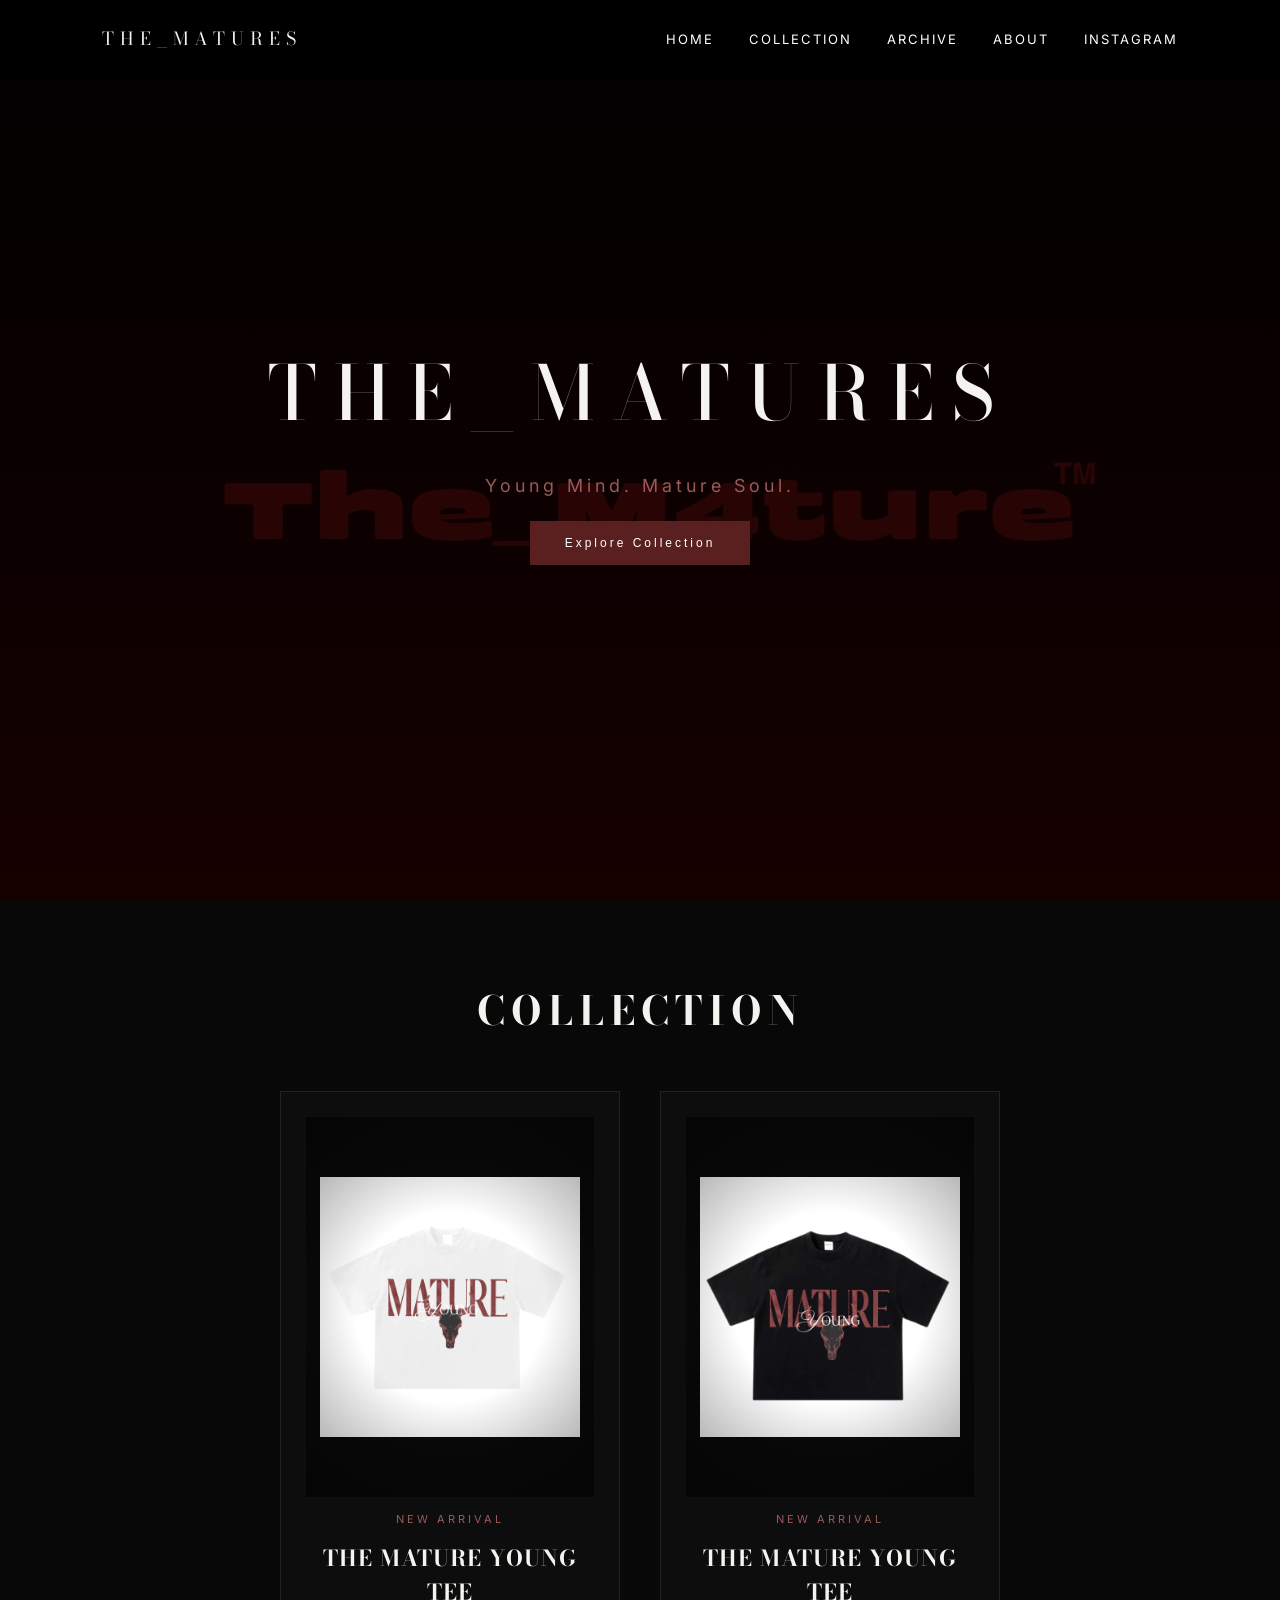
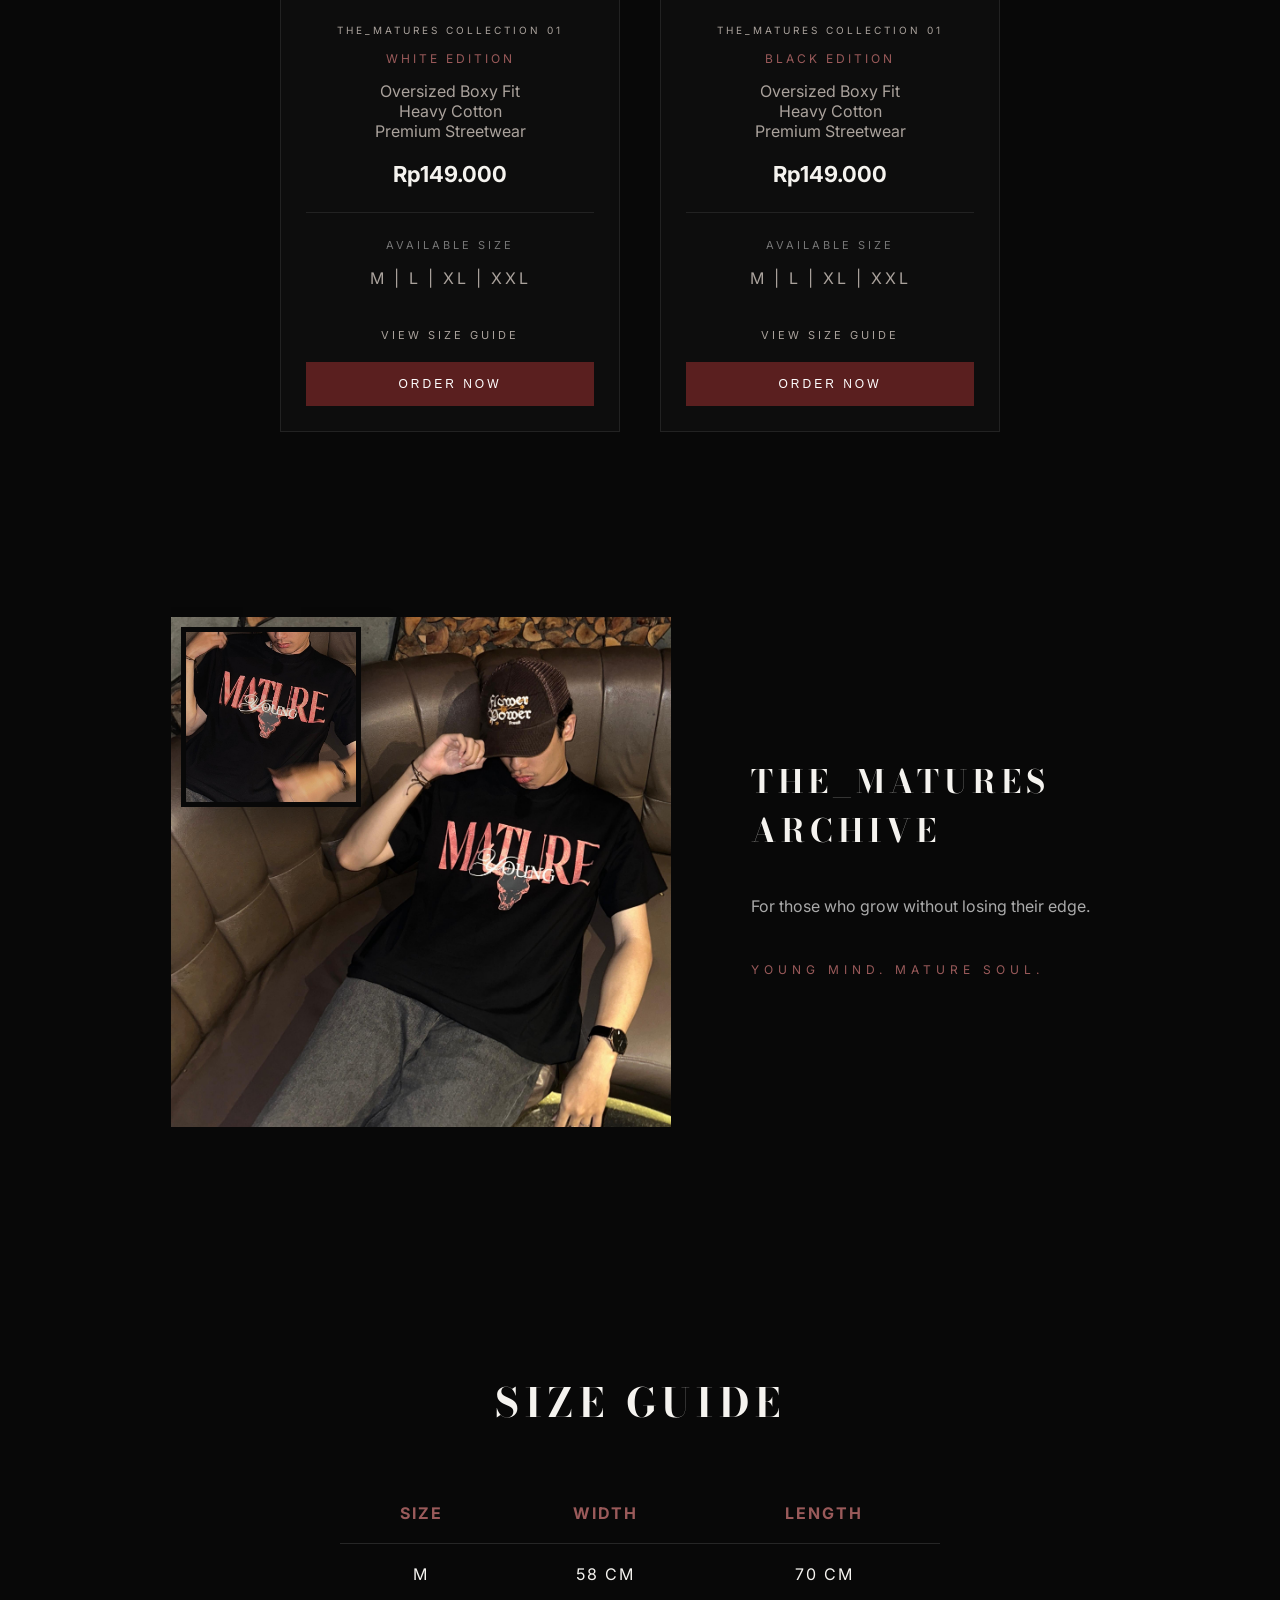
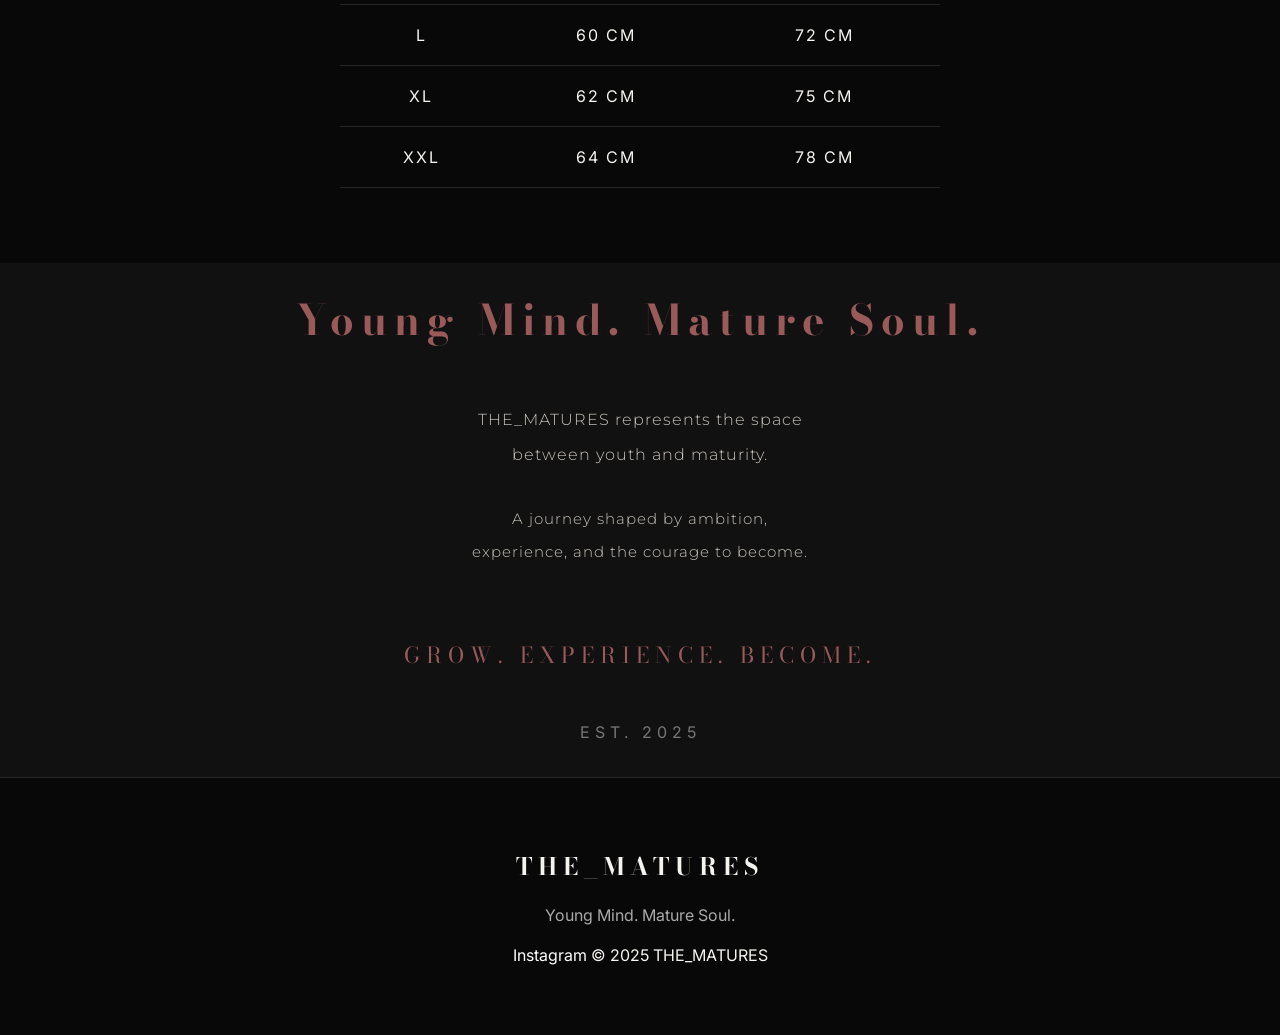
==== index.html @ 6631daf6 "Complete archive section and refine brand story layout" ====
<!DOCTYPE html>
<html lang="en">
<head>
    <meta charset="UTF-8">
    <title>THE_MATURES | Official Streetwear</title>
    <link rel="icon" type="image/png" sizes="512x512" href="./favicon.png?v=2">
    <meta name="description" content="THE_MATURES is a streetwear brand creating timeless pieces with modern identity. Explore boxy tee, long sleeve, and everyday essentials.">
    <meta name="keywords" content="THE_MATURES, streetwear, boxy tee, oversized tee, fashion Indonesia">
    <meta name="author" content="THE_MATURES">
    <meta name="viewport" content="width=device-width, initial-scale=1.0">

    <link rel="preconnect" href="https://fonts.googleapis.com">
    <link rel="preconnect" href="https://fonts.gstatic.com" crossorigin>
    <link href="https://fonts.googleapis.com/css2?family=Bodoni+Moda:opsz,wght@6..96,400;6..96,500;6..96,700&family=Inter:wght@400;500;600;700&display=swap" rel="stylesheet">
    <link href="https://fonts.googleapis.com/css2?family=Cormorant+Garamond:wght@300;400;500&display=swap" rel="stylesheet">
    <link href="https://fonts.googleapis.com/css2?family=Montserrat:wght@300;400&display=swap" rel="stylesheet">

    <link rel="stylesheet" href="style.css">
</head>
<body>

    <header class="header">
        <div class="logo">THE_MATURES</div>

        <div class="hamburger">☰</div>

        <nav id="menu">
    <a href="/">HOME</a>
    <a href="#collection">COLLECTION</a>
    <a href="#archive">ARCHIVE</a>
    <a href="#about">ABOUT</a>
    <a href="https://instagram.com/matures_co" target="_blank">INSTAGRAM</a>
</nav>
    </header>

    <section class="hero" id="home">
        <h1 class="hero-title">THE_MATURES</h1>
        <p class="hero-subtitle">Young Mind. Mature Soul.</p>

        <a href="#collection" class="hero-link">
            <button class="hero-btn">Explore Collection</button>
        </a>
    </section>

    <section id="collection" class="collection reveal">
        <h2>COLLECTION</h2>

        <div class="products">
            <div class="card reveal">

    <div class="product-image">
        <img src="images/white-tee.jpg" 
        loading="lazy" 
        alt="THE MATURE YOUNG TEE White Edition">
    </div>

    <span class="badge">NEW ARRIVAL</span>

    <h3>THE MATURE YOUNG TEE</h3>

    <p class="collection-name">
        THE_MATURES COLLECTION 01
    </p>

    <p class="edition">
        WHITE EDITION
    </p>

    <div class="details">

        <p>
            Oversized Boxy Fit<br>
            Heavy Cotton<br>
            Premium Streetwear
        </p>

    </div>


    <h4>Rp149.000</h4>


    <div class="size">

        <span>AVAILABLE SIZE</span>

        <p>
            M | L | XL | XXL
        </p>

    </div>

    <a href="#size-guide" class="size-link">
    VIEW SIZE GUIDE
</a>

    <a href="https://wa.me/6282126323422?text=Halo%20The_Matures%20👋%0A%0ASaya%20ingin%20melakukan%20pemesanan:%0A%0AProduk:%20THE%20MATURE%20YOUNG%20TEE%0AWarna:%20White%0AUkuran:%20-%0A%0ATerima%20kasih."
    target="_blank">

        <button>
            ORDER NOW
        </button>

    </a>

</div>

            <div class="card reveal">

    <div class="product-image">
        <img src="images/black-tee.jpg" 
        loading="lazy" 
        alt="THE MATURE YOUNG TEE Black Edition">
    </div>

    <span class="badge">NEW ARRIVAL</span>

    <h3>THE MATURE YOUNG TEE</h3>

    <p class="collection-name">
        THE_MATURES COLLECTION 01
    </p>

    <p class="edition">
        BLACK EDITION
    </p>

    <div class="details">

        <p>
            Oversized Boxy Fit<br>
            Heavy Cotton<br>
            Premium Streetwear
        </p>

    </div>


    <h4>Rp149.000</h4>


    <div class="size">

        <span>AVAILABLE SIZE</span>

        <p>
            M | L | XL | XXL
        </p>

    </div>

    <a href="#size-guide" class="size-link">
    VIEW SIZE GUIDE
</a>

    <a href="https://wa.me/6282126323422?text=Halo%20The_Matures%20👋%0A%0ASaya%20ingin%20melakukan%20pemesanan:%0A%0AProduk:%20THE%20MATURE%20YOUNG%20TEE%0AWarna:%20Black%0AUkuran:%20-%0A%0ATerima%20kasih."
    target="_blank">

        <button>
            ORDER NOW
        </button>

    </a>

</div>
        </div>
    </section>

    <section id="archive" class="archive reveal">

    <div class="archive-content">

        <div class="archive-image">

            <img src="images/archive-main.jpg" 
            alt="THE_MATURES Archive">


            <img class="archive-detail"
            src="images/archive-detail.jpg"
            alt="THE_MATURES Detail">

        </div>


        <div class="archive-text">

            <h2>
                THE_MATURES ARCHIVE
            </h2>


            <p>
                For those who grow without losing their edge.
            </p>


            <span>
                YOUNG MIND. MATURE SOUL.
            </span>

        </div>

    </div>

</section>
    
    <section id="size-guide" class="size-guide reveal">
        <h2>SIZE GUIDE</h2>

        <table>
            <tr>
                <th>SIZE</th>
                <th>WIDTH</th>
                <th>LENGTH</th>
            </tr>
            <tr>
                <td>M</td>
                <td>58 CM</td>
                <td>70 CM</td>
            </tr>
            <tr>
                <td>L</td>
                <td>60 CM</td>
                <td>72 CM</td>
            </tr>
            <tr>
                <td>XL</td>
                <td>62 CM</td>
                <td>75 CM</td>
            </tr>
            <tr>
                <td>XXL</td>
                <td>64 CM</td>
                <td>78 CM</td>
            </tr>
        </table>
    </section>

    <section id="about" class="about reveal">

    <h3>
        Young Mind. Mature Soul.
    </h3>


    <p>
THE_MATURES represents the space<br>
between youth and maturity.
</p>


<p>
    A journey shaped by ambition,<br>
    experience, and the courage to become.
</p>


    <div class="statement">
        GROW. EXPERIENCE. BECOME.
    </div>


    <div class="established">
        EST. 2025
    </div>

</section>

    <footer class="footer reveal">
        <h2>THE_MATURES</h2>
        <p>Young Mind. Mature Soul.</p>
        <a href="https://www.instagram.com/matures_co/" target="_blank">Instagram</a>
        <span>© 2025 THE_MATURES</span>
    </footer>

    <script src="script.js"></script>
</body>
</html>
---- style.css ----
:root{

    --bg:#080808;
    --surface:#111111;
    --text:#f5f3ef;
    --muted:#aaa29c;

    --accent:#5a1f1f;
    --accent-hover:#7a2a2a;

    --line:#262626;

}


*{
    margin:0;
    padding:0;
    box-sizing:border-box;
}


html{
    scroll-behavior:smooth;
}

.archive{
    scroll-margin-top:90px;
}



body{

    background:var(--bg);

    color:var(--text);

    font-family:'Inter', sans-serif;

}


/* ================= HEADER ================= */


.header{

    position:fixed;

    top:0;

    width:100%;

    padding:25px 8%;

    display:flex;

    justify-content:space-between;

    align-items:center;

    background:rgba(0,0,0,.55);

    backdrop-filter:blur(10px);

    z-index:100;

    nav.active{

    z-index:200;

}

}


.logo{

    font-family:'Bodoni Moda', serif;

    font-size:18px;

    letter-spacing:6px;

    text-transform:uppercase;

}


nav{

    display:flex;

    gap:35px;

}


nav a{

    color:white;

    text-decoration:none;

    font-size:13px;

    letter-spacing:2px;

    transition:.3s;

}


nav a:hover{

    color:var(--accent-hover);

}


/* ================= HERO ================= */


.hero{

    height:100vh;

    display:flex;

    flex-direction:column;

    justify-content:center;

    align-items:center;

    text-align:center;

    position:relative;

    overflow:hidden;

    background:

    linear-gradient(
        rgba(0,0,0,.55),
        rgba(25,0,0,.88)
    ),

    url("images/hero.jpg");

    .hero::after{

    content:"";

    position:absolute;

    inset:0;

    background-image:
    url("https://www.transparenttextures.com/patterns/noise.png");

    opacity:.15;

    pointer-events:none;

}


    background-size:cover;

    background-position:center;

}


.hero-title{

    font-family:'Bodoni Moda', serif;

    font-size:75px;

    letter-spacing:18px;

    text-transform:uppercase;

    font-weight:500;

}


.hero-subtitle{

    margin:25px 0;

    color:#9a5a5a;

    font-size:18px;

    letter-spacing:4px;

}


/* ================= BUTTON ================= */


button{

    background:var(--accent);

    color:white;

    border:none;

    padding:15px 35px;

    letter-spacing:3px;

    font-size:12px;

    cursor:pointer;

    transition:.3s;

}


button:hover{

    background:var(--accent-hover);

    transform:translateY(-3px);

}

.card button{

    width:100%;

}


/* ================= COLLECTION ================= */


.collection{

    padding:80px 8% 200px;

    text-align:center;

}


.collection h2,
.size-guide h2{

    font-family:'Bodoni Moda', serif;

    font-size:40px;

    letter-spacing:6px;

    margin-bottom:50px;

}


.products{

    display:flex;

    justify-content:center;

    gap:40px;

    flex-wrap:wrap;

}


.card{

    width:340px;

    background:#0d0d0d;

    border:1px solid #222;

    padding:25px;

    text-align:center;

    transition:.4s;

    position:relative;

    overflow:hidden;

}

.card::before{

content:"";

position:absolute;

inset:0;

background:
linear-gradient(
120deg,
transparent,
rgba(255,255,255,.03),
transparent
);

opacity:0;

transition:.5s;

pointer-events:none;

}


.card:hover::before{

opacity:1;

}


.card:hover{

    transform:translateY(-10px);

}


.product-image{

    height:380px;

    display:flex;

    justify-content:center;

    align-items:center;

    overflow:hidden;

    background:#090909;

    position:relative;

}

.product-image::after{

    content:"";

    position:absolute;

    inset:0;

    background:
    radial-gradient(
        circle,
        transparent 40%,
        rgba(0,0,0,.45)
    );

    pointer-events:none;

}


.product-image img{

    width:90%;

    height:90%;

    object-fit:contain;

    transition:.5s;

    filter:
    contrast(1.05)
    saturate(.9);

}

.product-image::before{

    content:"";

    position:absolute;

    inset:0;

    background-image:
    url("https://www.transparenttextures.com/patterns/noise.png");

    opacity:.06;

}


.card:hover img{

    transform:scale(1.05);

}


.badge{

    display:block;

    margin:15px 0;

    color:#9a5a5a;

    font-size:11px;

    letter-spacing:3px;

}


.card h3{

    font-family:'Bodoni Moda', serif;

    font-size:22px;

    letter-spacing:1px;

}

.collection-name{

    color:#777;

    font-size:10px;

    letter-spacing:3px;

    margin-top:8px;

}


.edition{

    color:#9a5a5a!important;

    letter-spacing:3px;

    font-size:12px;

    text-transform:uppercase;

}


.size{

    margin:25px 0;

    border-top:1px solid #222;

    padding-top:20px;

}


.size span{

    font-size:11px;

    letter-spacing:3px;

    color:#777;

}


.size p{

    margin-top:12px;

    color:#eee;

    letter-spacing:3px;

}

.size-link{

    display:inline-block;

    margin-top:15px;

    margin-bottom:20px;

    color:#aaa29c;

    font-size:11px;

    letter-spacing:3px;

    text-decoration:none;

    transition:.3s;

}


.size-link:hover{

    color:white;

}

.card p{

    color:var(--muted);

    margin:15px 0;

}


.card h4{

    font-size:22px;

    margin:20px 0;

}

/* ================= ARCHIVE ================= */


.archive{

    padding:0px 10% 120px;

    background:#080808;

}


.archive-content{

    display:flex;

    align-items:center;

    justify-content:center;

    gap:80px;

    transform:translateY(-25px);
}


.archive-image{

    position:relative;

    width:500px;

    height:520px;

    overflow:hidden;

}


.archive-image img:first-child{

    width:100%;

    height:100%;

    display:block;

    object-fit:cover;

    object-position:center 75%;

    transform:translateY(10px);

}


.archive-detail{

    position:absolute;

    width:180px;

    aspect-ratio:1 / 1;

    left:10px;

    top:20px;

    object-fit:cover;

    display:block;

    border:5px solid #080808;

    box-shadow:0 20px 40px rgba(0,0,0,.5);

    z-index:2;

}


.archive-text{

    width:35%;

}


.archive-text h2{

    font-family:'Bodoni Moda', serif;

    font-size:32px;

    letter-spacing:5px;

    margin-bottom:35px;

}


.archive-text p{

    color:#aaa;

    line-height:2;

}


.archive-text span{

    display:block;

    margin-top:40px;

    color:#9a5a5a;

    font-size:12px;

    letter-spacing:5px;

}



/* ================= SIZE ================= */


.size-guide{

    padding:100px 8%;

    text-align:center;

}


table{

    margin:auto;

    border-collapse:collapse;

    width:80%;

    max-width:600px;

}


th,
td{

    padding:20px;

    border-bottom:1px solid var(--line);

    letter-spacing:2px;

}


th{

    color:#9a5a5a;

}


/* ================= ABOUT ================= */


.about{

    background:var(--surface);

    padding:0px 15% 35px;

    text-align:center;

    scroll-margin-top:100px;

    position:relative;

}

.about::before{

    content:"";

    position:absolute;

    top:-25px;

    left:0;

    width:100%;

    height:25px;

    background:var(--surface);

}

.about h3{

    font-family:'Bodoni Moda', serif;

    font-size:42px;

    letter-spacing:7px;

    color:#9a5a5a;

    margin-bottom:50px;

}


.about p{

    font-family:'Montserrat', sans-serif;

    font-size:15px;

    font-weight:300;

    line-height:2.2;

    letter-spacing:1px;

    color:#c9c3bd;

    margin:30px auto;

}

.about p:first-of-type{

    font-size:16px;

    letter-spacing:1px;

}


.established{

    margin-top:50px;

    color:#777;

    letter-spacing:5px;

}

.statement{

    margin-top:70px;

    font-family:'Bodoni Moda', serif;

    font-size:22px;

    letter-spacing:6px;

    color:#9a5a5a;

    text-transform:uppercase;

}


/* ================= FOOTER ================= */


.footer{

    padding:70px 20px;

    text-align:center;

    border-top:1px solid var(--line);

}


.footer h2{

    font-family:'Bodoni Moda', serif;

    letter-spacing:6px;

}


.footer p{

    color:#aaa;

    margin:20px;

}


.footer a{

    color:white;

    text-decoration:none;

}


/* ================= ANIMATION ================= */


.reveal{

    opacity:0;

    transform:translateY(40px);

    transition:.8s;

}


.reveal.active{

    opacity:1;

    transform:translateY(0);

}

.archive.reveal{
    transform:none;
}


/* ================= MOBILE ================= */


.hamburger{

    display:none;

    font-size:22px;

}


@media(max-width:700px){


.header{

    padding:20px;

}


nav{

    display:none;

    position:absolute;

    top:70px;

    right:20px;

    background:#0d0d0d;

    flex-direction:column;

    gap:20px;

    padding:25px;

    border:1px solid #222;

}


nav.active{

    display:flex;

}


.hamburger{

    display:block;

}


.hero-title{

    font-size:35px;

    letter-spacing:7px;

}


.hero-subtitle{

    font-size:13px;

}


.products{

    gap:25px;

}


.card{

    width:100%;

}


.product-image{

    height:300px;

}


.collection h2,
.size-guide h2{

    font-size:28px;

}


}
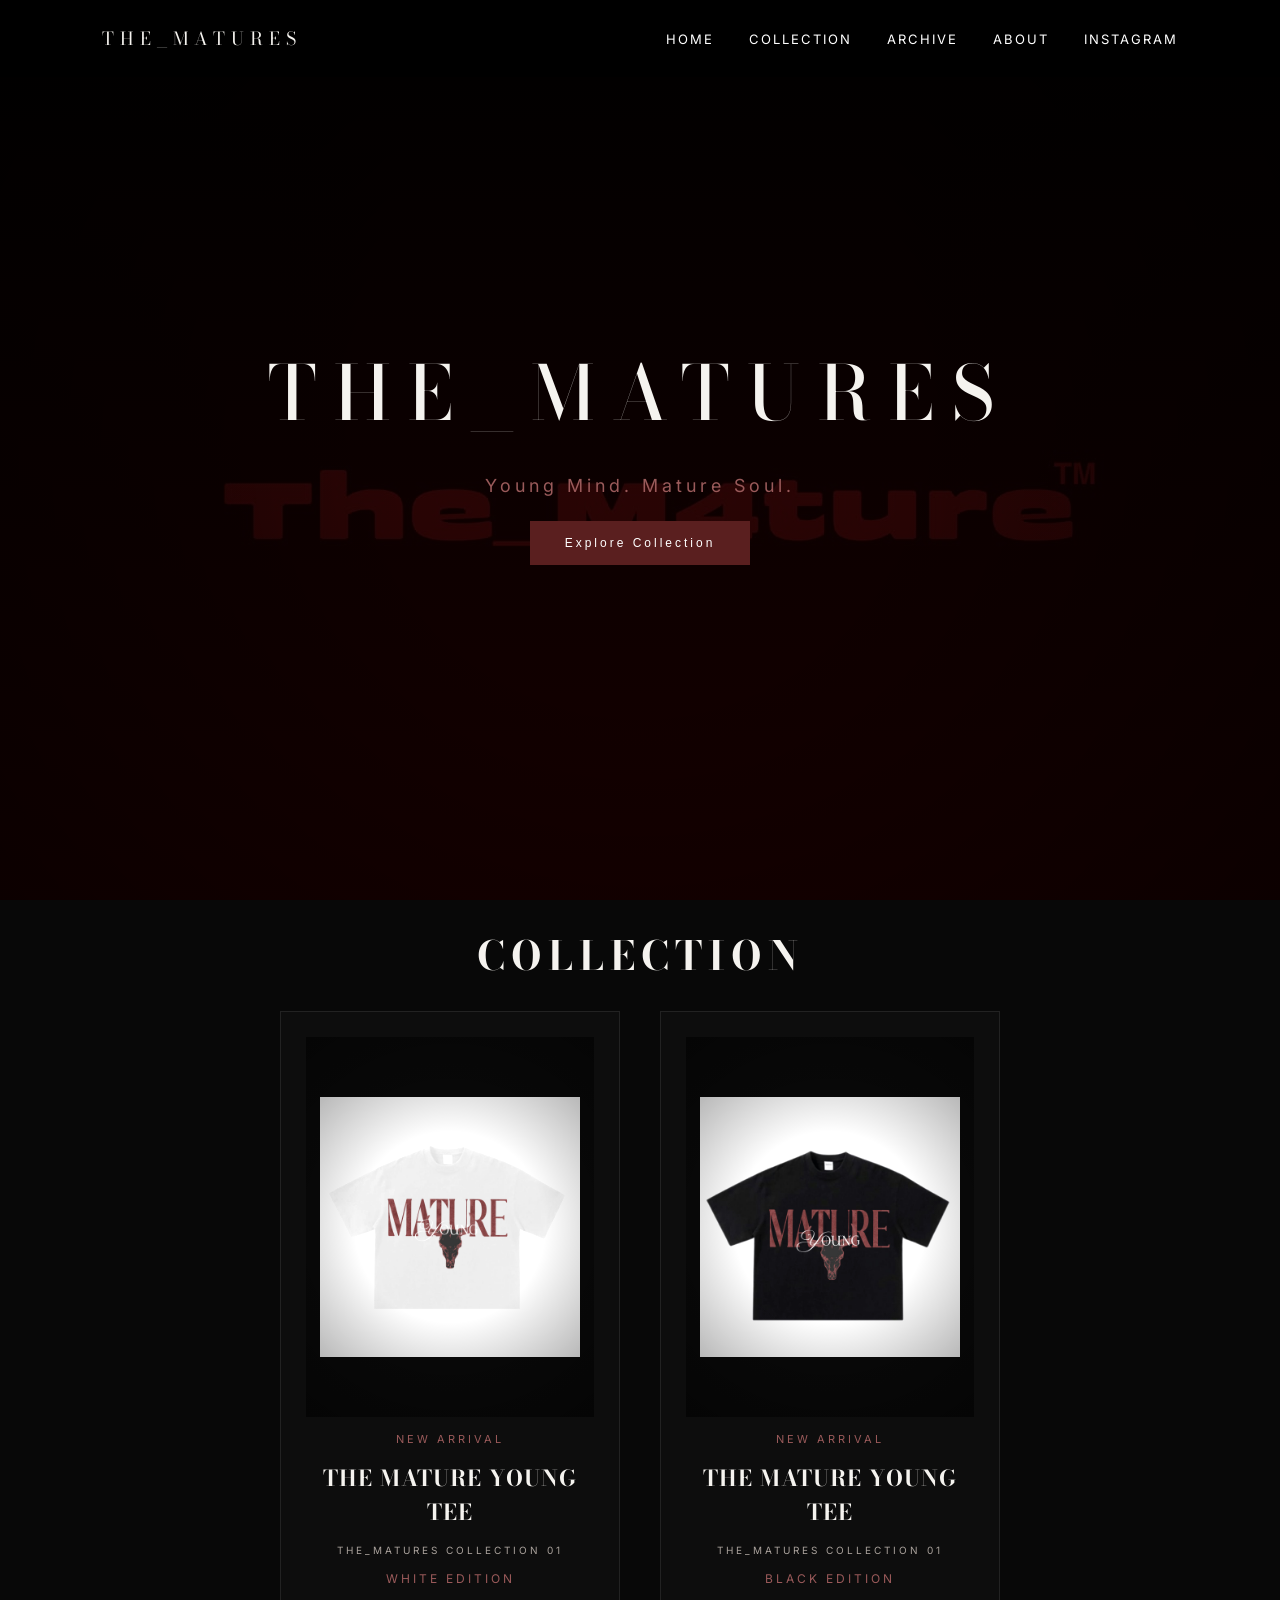
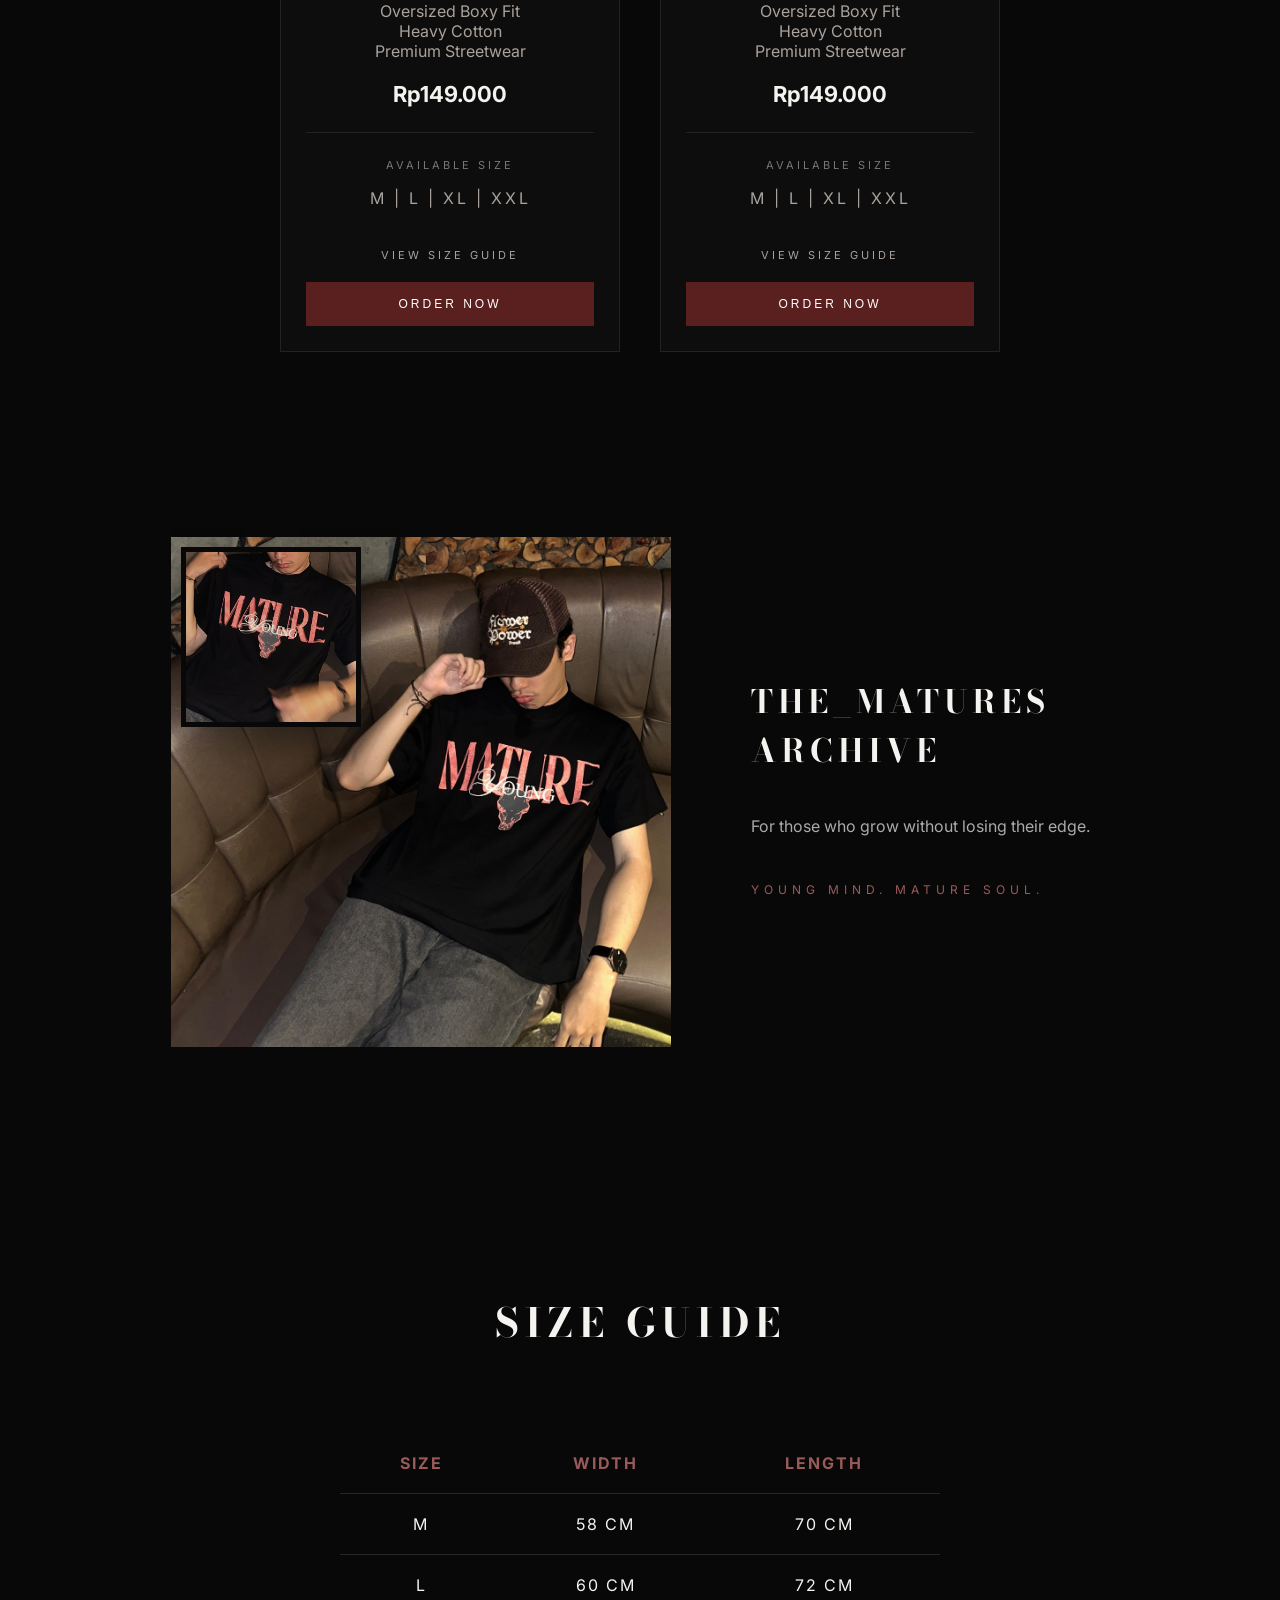
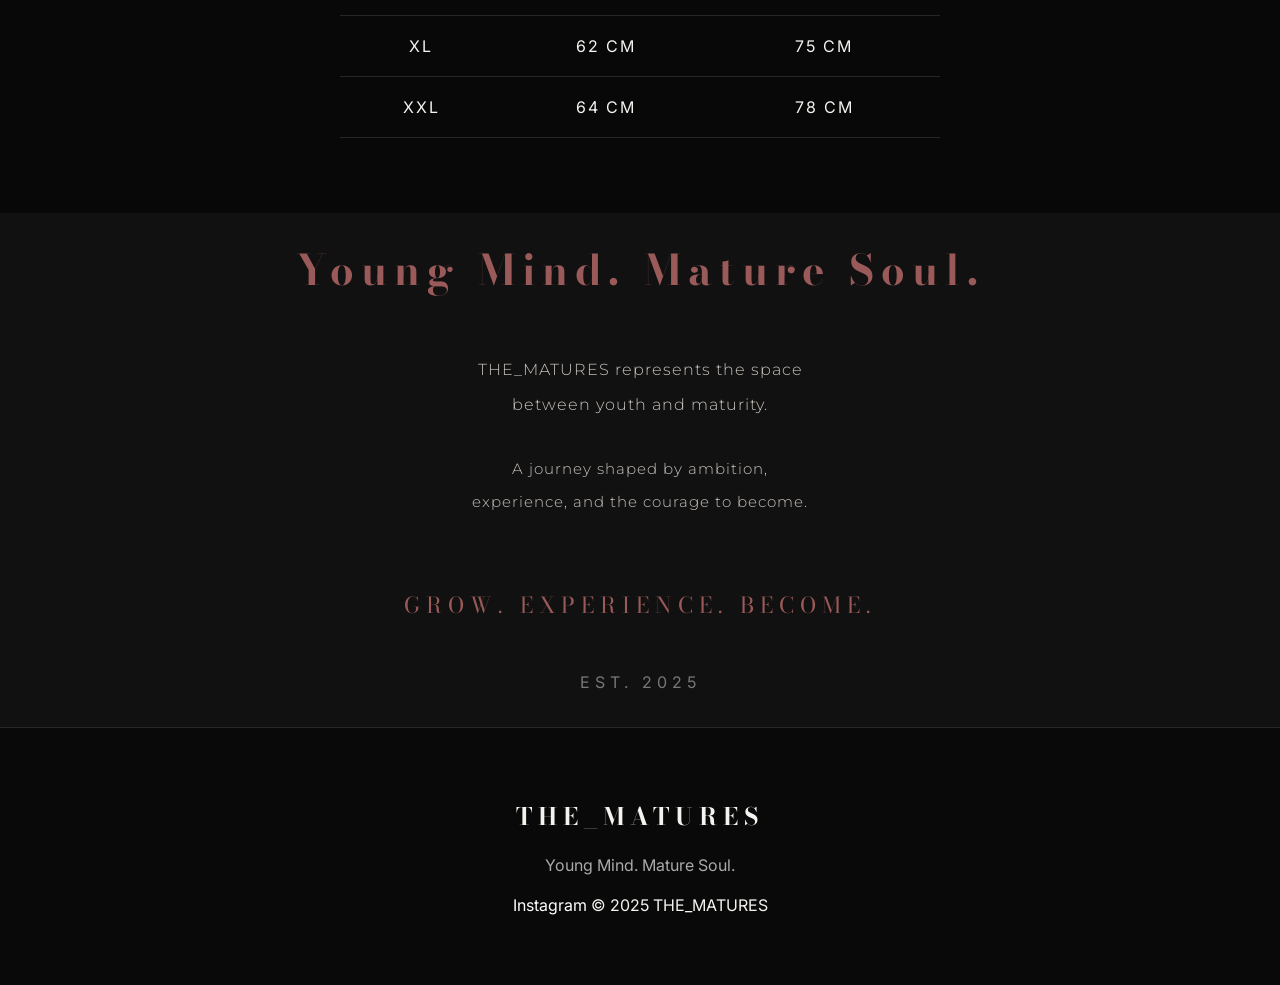
==== commit f405df9b: "Final luxury polish and social preview update" ====
--- a/index.html
+++ b/index.html
@@ -9,6 +9,18 @@
     <meta name="author" content="THE_MATURES">
     <meta name="viewport" content="width=device-width, initial-scale=1.0">
 
+    <!-- SOCIAL PREVIEW -->
+
+<meta property="og:title" content="THE_MATURES | Official Streetwear">
+
+<meta property="og:description" content="Young Mind. Mature Soul.">
+
+<meta property="og:image" content="https://the-matures.vercel.app/images/hero.jpg">
+
+<meta property="og:url" content="https://the-matures.vercel.app/">
+
+<meta property="og:type" content="website">
+
     <link rel="preconnect" href="https://fonts.googleapis.com">
     <link rel="preconnect" href="https://fonts.gstatic.com" crossorigin>
     <link href="https://fonts.googleapis.com/css2?family=Bodoni+Moda:opsz,wght@6..96,400;6..96,500;6..96,700&family=Inter:wght@400;500;600;700&display=swap" rel="stylesheet">
@@ -42,7 +54,7 @@
         </a>
     </section>
 
-    <section id="collection" class="collection reveal">
+    <section id="collection" class="collection">
         <h2>COLLECTION</h2>
 
         <div class="products">
@@ -170,7 +182,7 @@
 
     <div class="archive-content">
 
-        <div class="archive-image">
+        <div class="archive-image reveal">
 
             <img src="images/archive-main.jpg" 
             alt="THE_MATURES Archive">
@@ -183,7 +195,7 @@
         </div>
 
 
-        <div class="archive-text">
+        <div class="archive-text reveal">
 
             <h2>
                 THE_MATURES ARCHIVE
@@ -205,7 +217,9 @@
 
 </section>
     
-    <section id="size-guide" class="size-guide reveal">
+    
+
+<section id="size-guide" class="size-guide">
         <h2>SIZE GUIDE</h2>
 
         <table>
--- a/style.css
+++ b/style.css
@@ -21,11 +21,15 @@
 
 
 html{
+
     scroll-behavior:smooth;
+
+    scroll-padding-top:70px;
+
 }
 
 .archive{
-    scroll-margin-top:90px;
+    
 }
 
 
@@ -66,14 +70,23 @@
 
     z-index:100;
 
-    nav.active{
+    transition:.3s ease;
+
+}
+
+.header.scrolled{
+
+    background:rgba(0,0,0,.85);
+
+}
+
+
+nav.active{
 
     z-index:200;
 
 }
 
-}
-
 
 .logo{
 
@@ -109,12 +122,34 @@
 
     transition:.3s;
 
-}
-
-
-nav a:hover{
-
-    color:var(--accent-hover);
+    position:relative;
+
+}
+
+nav a::after{
+
+    content:"";
+
+    position:absolute;
+
+    left:0;
+
+    bottom:-8px;
+
+    width:0;
+
+    height:1px;
+
+    background:#9a5a5a;
+
+    transition:.4s ease;
+
+}
+
+
+nav a:hover::after{
+
+    width:100%;
 
 }
 
@@ -149,7 +184,14 @@
 
     url("images/hero.jpg");
 
-    .hero::after{
+    background-size:cover;
+
+    background-position:center;
+
+}
+
+
+.hero::after{
 
     content:"";
 
@@ -166,13 +208,22 @@
 
 }
 
-
-    background-size:cover;
-
-    background-position:center;
-
-}
-
+.hero::before{
+
+    content:"";
+
+    position:absolute;
+
+    inset:0;
+
+    background:
+    radial-gradient(
+        circle at center,
+        transparent 30%,
+        rgba(0,0,0,.45)
+    );
+
+}
 
 .hero-title{
 
@@ -188,9 +239,55 @@
 
 }
 
+.hero-title{
+
+    animation:heroFade 1.2s ease forwards;
+
+}
+
 
 .hero-subtitle{
 
+    animation:heroFade 1.2s ease .3s forwards;
+
+    opacity:0;
+
+}
+
+
+.hero-btn{
+
+    animation:heroFade 1.2s ease .6s forwards;
+
+    opacity:0;
+
+}
+
+
+@keyframes heroFade{
+
+    from{
+
+        opacity:0;
+
+        transform:translateY(30px);
+
+    }
+
+
+    to{
+
+        opacity:1;
+
+        transform:translateY(0);
+
+    }
+
+}
+
+
+.hero-subtitle{
+
     margin:25px 0;
 
     color:#9a5a5a;
@@ -240,20 +337,68 @@
 
 }
 
+button{
+
+    position:relative;
+
+    overflow:hidden;
+
+}
+
+
+button::before{
+
+    content:"";
+
+    position:absolute;
+
+    top:0;
+
+    left:-100%;
+
+    width:100%;
+
+    height:100%;
+
+    background:rgba(255,255,255,.12);
+
+    transition:.5s;
+
+}
+
+
+button:hover::before{
+
+    left:100%;
+
+}
+
 
 /* ================= COLLECTION ================= */
 
 
 .collection{
 
-    padding:80px 8% 200px;
+    padding:25px 8% 200px;
 
     text-align:center;
 
 }
 
 
-.collection h2,
+.collection h2{
+
+    font-family:'Bodoni Moda', serif;
+
+    font-size:40px;
+
+    letter-spacing:6px;
+
+    margin-bottom:25px;
+
+}
+
+
 .size-guide h2{
 
     font-family:'Bodoni Moda', serif;
@@ -262,7 +407,7 @@
 
     letter-spacing:6px;
 
-    margin-bottom:50px;
+    margin-bottom:80px;
 
 }
 
@@ -336,6 +481,9 @@
 
     transform:translateY(-10px);
 
+    box-shadow:
+    0 20px 50px rgba(0,0,0,.45);
+
 }
 
 
@@ -385,7 +533,7 @@
 
     object-fit:contain;
 
-    transition:.5s;
+    transition:.8s ease;
 
     filter:
     contrast(1.05)
@@ -519,6 +667,39 @@
 
 }
 
+.size-link{
+
+    position:relative;
+
+}
+
+
+.size-link::after{
+
+    content:"";
+
+    position:absolute;
+
+    left:0;
+
+    bottom:-5px;
+
+    width:0;
+
+    height:1px;
+
+    background:#9a5a5a;
+
+    transition:.3s;
+
+}
+
+
+.size-link:hover::after{
+
+    width:100%;
+
+}
 
 .size-link:hover{
 
@@ -598,6 +779,20 @@
 
 }
 
+.archive-image img:first-child{
+
+    transition:.8s ease;
+
+}
+
+
+.archive-image:hover img:first-child{
+
+    transform:
+    translateY(10px)
+    scale(1.03);
+
+}
 
 .archive-detail{
 
@@ -677,6 +872,8 @@
     padding:100px 8%;
 
     text-align:center;
+
+    scroll-margin-top:-70px;
 
 }
 
@@ -724,8 +921,6 @@
 
     text-align:center;
 
-    scroll-margin-top:100px;
-
     position:relative;
 
 }
@@ -830,6 +1025,11 @@
 
 }
 
+.footer{
+
+    background:#090909;
+
+}
 
 .footer h2{
 
@@ -857,6 +1057,18 @@
 
 }
 
+.archive{
+
+    scroll-margin-top:20px;
+
+}
+
+
+.about{
+
+    scroll-margin-top:25px;
+
+}
 
 /* ================= ANIMATION ================= */
 
@@ -880,9 +1092,59 @@
 
 }
 
+.card:nth-child(1){
+
+    transition-delay:.1s;
+
+}
+
+
+.card:nth-child(2){
+
+    transition-delay:.25s;
+
+}
+
 .archive.reveal{
+
     transform:none;
-}
+
+}
+
+
+.about.reveal{
+
+    transform:none;
+
+}
+
+
+
+.collection.reveal{
+
+    transition:none;
+
+}
+
+.collection h2{
+
+    scroll-margin-top:0;
+
+}
+
+.archive-image.reveal{
+
+    transition-delay:.1s;
+
+}
+
+
+.archive-text.reveal{
+
+    transition-delay:.3s;
+
+}
+
 
 
 /* ================= MOBILE ================= */
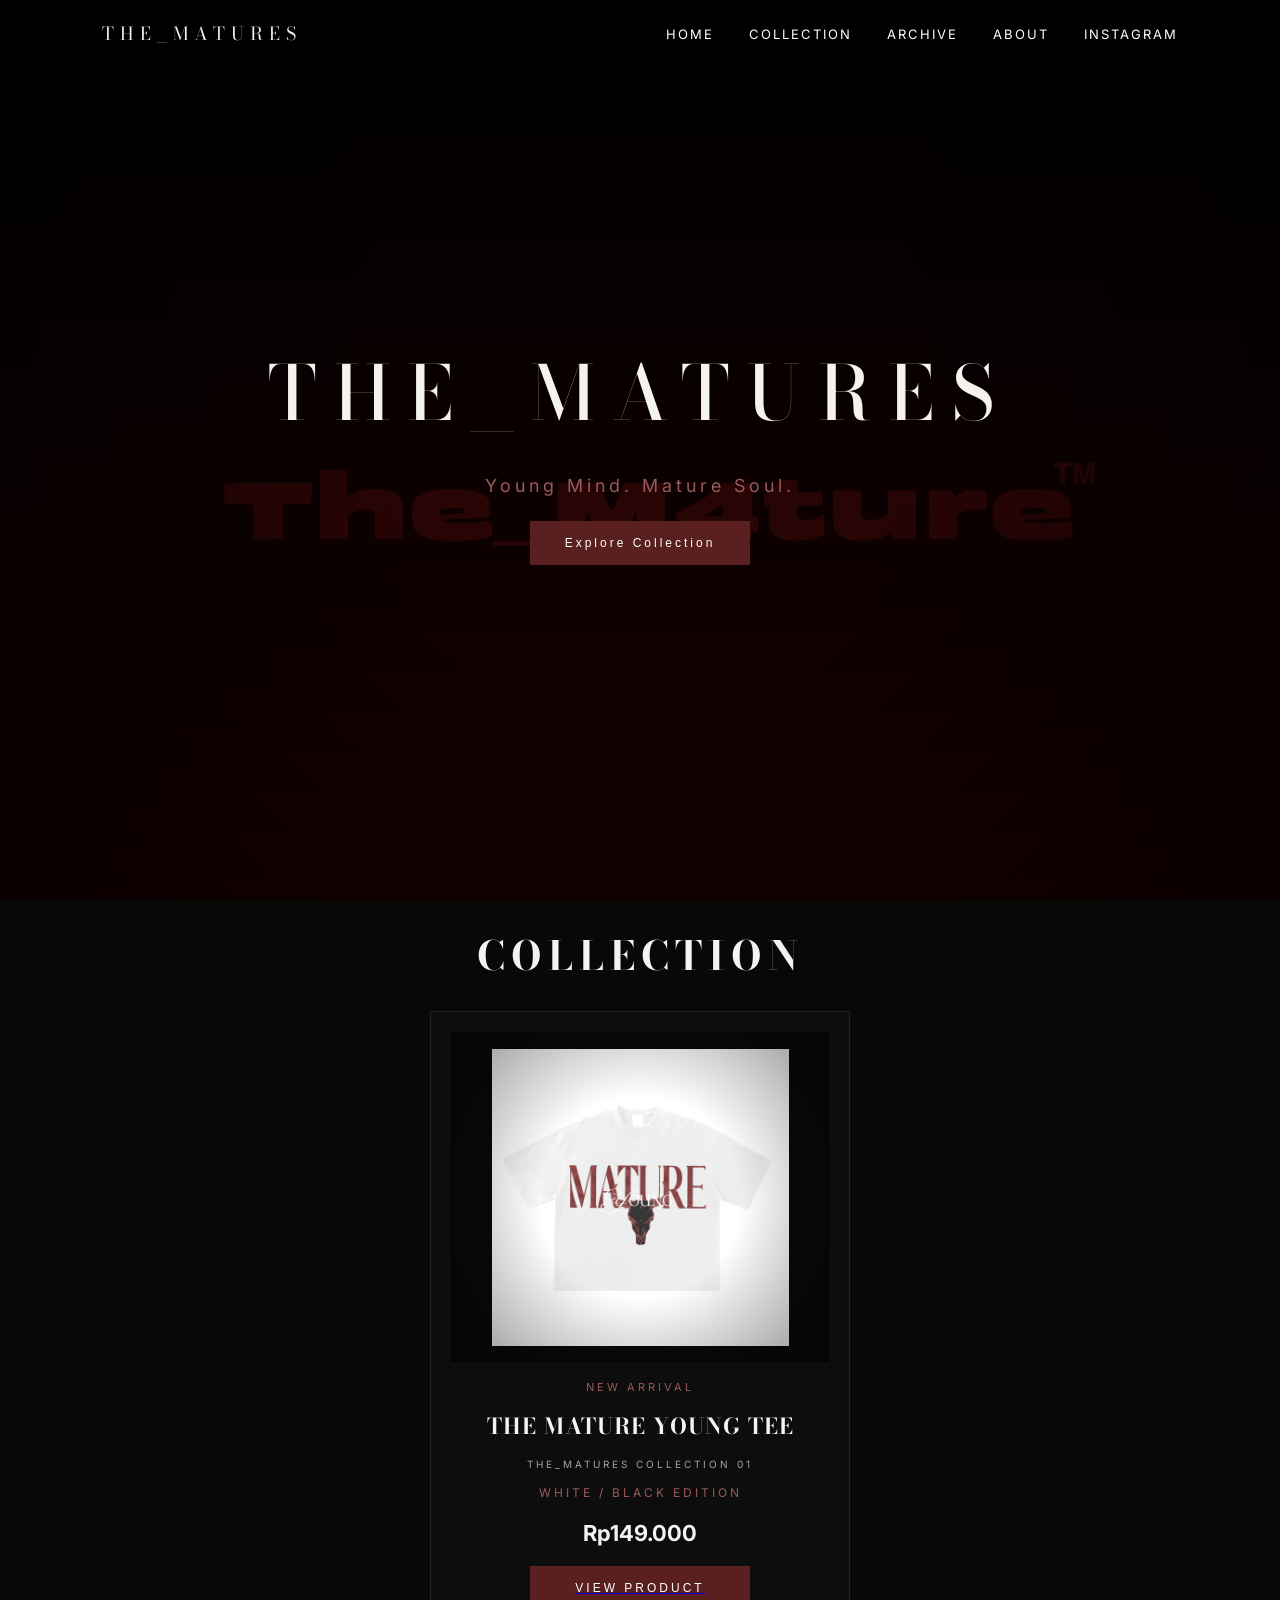
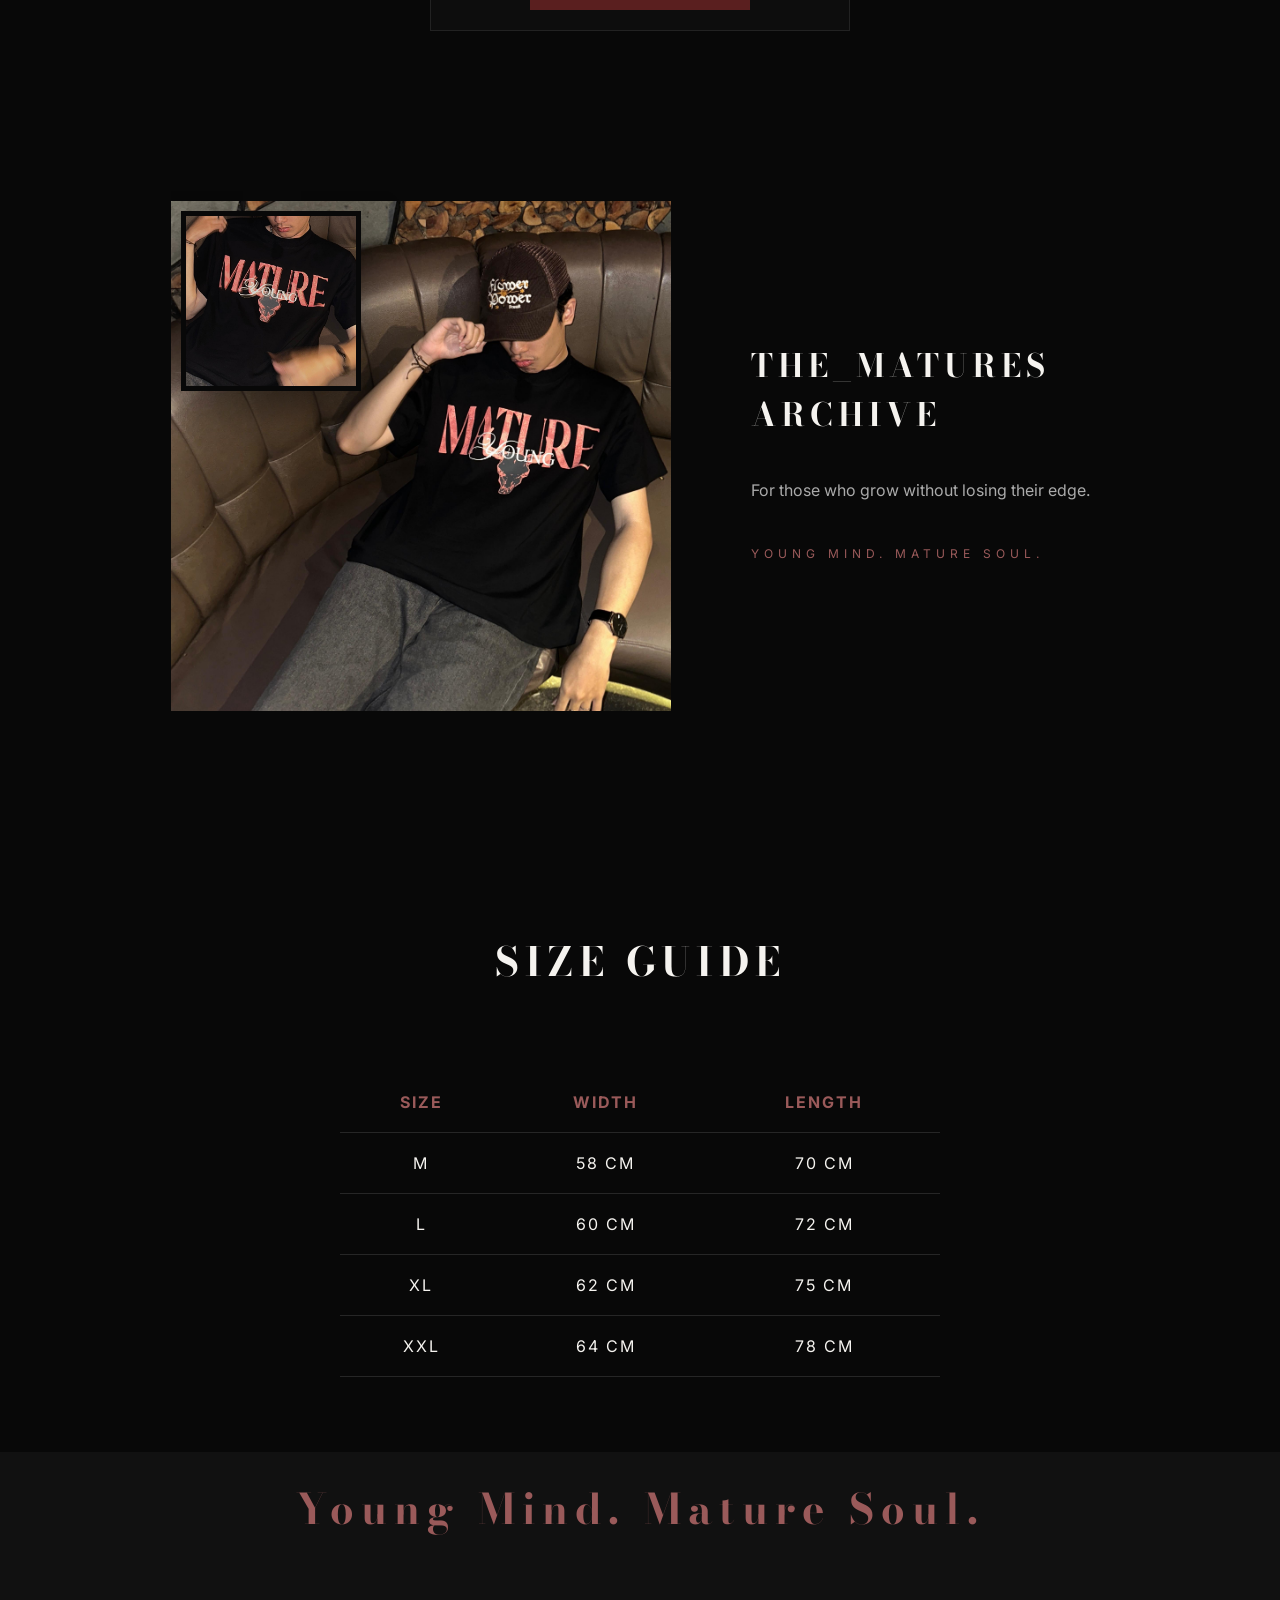
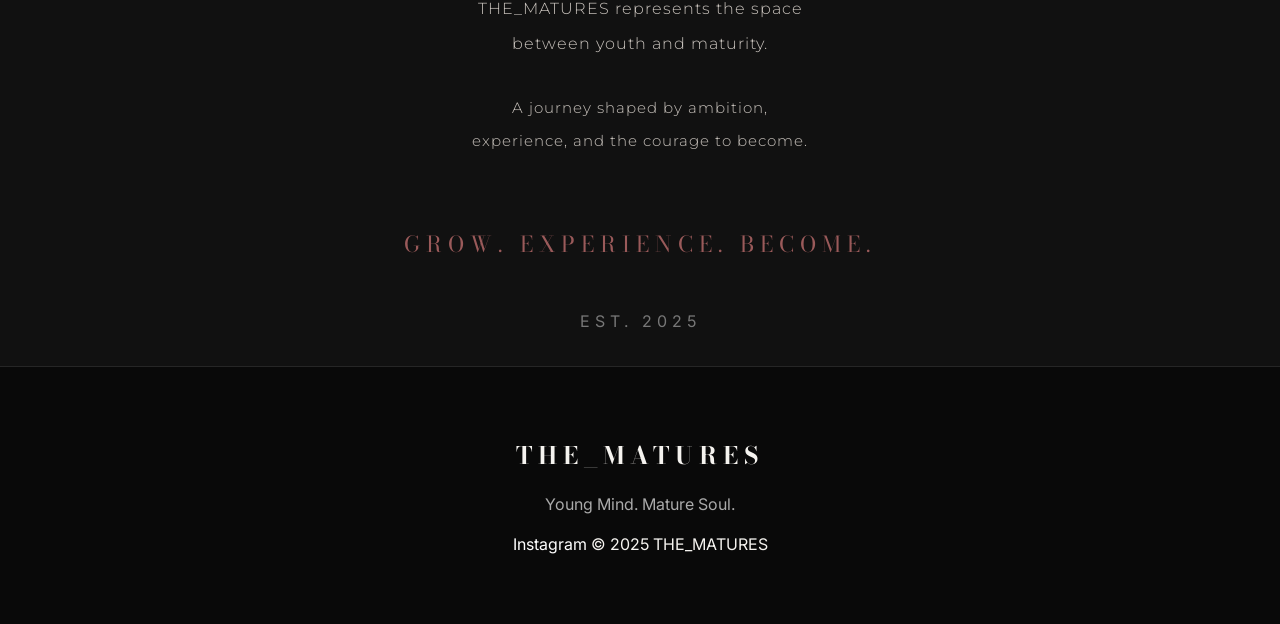
==== commit 7380d77c: "Refine collection page into single product layout" ====
--- a/index.html
+++ b/index.html
@@ -15,7 +15,13 @@
 
 <meta property="og:description" content="Young Mind. Mature Soul.">
 
-<meta property="og:image" content="https://the-matures.vercel.app/images/hero.jpg">
+<meta property="og:image" content="https://the-matures.vercel.app/images/og-cover.jpg">
+
+<meta property="og:image:type" content="image/jpeg">
+
+<meta property="og:image:width" content="1200">
+
+<meta property="og:image:height" content="630">
 
 <meta property="og:url" content="https://the-matures.vercel.app/">
 
@@ -55,128 +61,58 @@
     </section>
 
     <section id="collection" class="collection">
-        <h2>COLLECTION</h2>
-
-        <div class="products">
-            <div class="card reveal">
-
-    <div class="product-image">
-        <img src="images/white-tee.jpg" 
-        loading="lazy" 
-        alt="THE MATURE YOUNG TEE White Edition">
-    </div>
-
-    <span class="badge">NEW ARRIVAL</span>
-
-    <h3>THE MATURE YOUNG TEE</h3>
-
-    <p class="collection-name">
-        THE_MATURES COLLECTION 01
-    </p>
-
-    <p class="edition">
-        WHITE EDITION
-    </p>
-
-    <div class="details">
-
-        <p>
-            Oversized Boxy Fit<br>
-            Heavy Cotton<br>
-            Premium Streetwear
-        </p>
-
-    </div>
-
-
-    <h4>Rp149.000</h4>
-
-
-    <div class="size">
-
-        <span>AVAILABLE SIZE</span>
-
-        <p>
-            M | L | XL | XXL
-        </p>
-
-    </div>
-
-    <a href="#size-guide" class="size-link">
-    VIEW SIZE GUIDE
+
+<h2>COLLECTION</h2>
+
+<div class="products">
+
+<div class="card reveal">
+
+<div class="product-image">
+<img 
+src="images/white-tee.jpg"
+loading="lazy"
+alt="THE MATURE YOUNG TEE">
+</div>
+
+
+<span class="badge">
+NEW ARRIVAL
+</span>
+
+
+<h3>
+THE MATURE YOUNG TEE
+</h3>
+
+
+<p class="collection-name">
+THE_MATURES COLLECTION 01
+</p>
+
+
+<p class="edition">
+WHITE / BLACK EDITION
+</p>
+
+
+<h4>
+Rp149.000
+</h4>
+
+
+<a href="product.html">
+<button>
+VIEW PRODUCT
+</button>
 </a>
 
-    <a href="https://wa.me/6282126323422?text=Halo%20The_Matures%20👋%0A%0ASaya%20ingin%20melakukan%20pemesanan:%0A%0AProduk:%20THE%20MATURE%20YOUNG%20TEE%0AWarna:%20White%0AUkuran:%20-%0A%0ATerima%20kasih."
-    target="_blank">
-
-        <button>
-            ORDER NOW
-        </button>
-
-    </a>
 
 </div>
 
-            <div class="card reveal">
-
-    <div class="product-image">
-        <img src="images/black-tee.jpg" 
-        loading="lazy" 
-        alt="THE MATURE YOUNG TEE Black Edition">
-    </div>
-
-    <span class="badge">NEW ARRIVAL</span>
-
-    <h3>THE MATURE YOUNG TEE</h3>
-
-    <p class="collection-name">
-        THE_MATURES COLLECTION 01
-    </p>
-
-    <p class="edition">
-        BLACK EDITION
-    </p>
-
-    <div class="details">
-
-        <p>
-            Oversized Boxy Fit<br>
-            Heavy Cotton<br>
-            Premium Streetwear
-        </p>
-
-    </div>
-
-
-    <h4>Rp149.000</h4>
-
-
-    <div class="size">
-
-        <span>AVAILABLE SIZE</span>
-
-        <p>
-            M | L | XL | XXL
-        </p>
-
-    </div>
-
-    <a href="#size-guide" class="size-link">
-    VIEW SIZE GUIDE
-</a>
-
-    <a href="https://wa.me/6282126323422?text=Halo%20The_Matures%20👋%0A%0ASaya%20ingin%20melakukan%20pemesanan:%0A%0AProduk:%20THE%20MATURE%20YOUNG%20TEE%0AWarna:%20Black%0AUkuran:%20-%0A%0ATerima%20kasih."
-    target="_blank">
-
-        <button>
-            ORDER NOW
-        </button>
-
-    </a>
-
 </div>
-        </div>
-    </section>
+
+</section>
 
     <section id="archive" class="archive reveal">
 
--- a/style.css
+++ b/style.css
@@ -56,7 +56,7 @@
 
     width:100%;
 
-    padding:25px 8%;
+    padding:20px 8%;
 
     display:flex;
 
@@ -333,31 +333,33 @@
 
 .card button{
 
+    width:220px;
+    display:block;
+    margin:20px auto 0;
+
+}
+
+button{
+
+    position:relative;
+
+    overflow:hidden;
+
+}
+
+
+button::before{
+
+    content:"";
+
+    position:absolute;
+
+    top:0;
+
+    left:-100%;
+
     width:100%;
 
-}
-
-button{
-
-    position:relative;
-
-    overflow:hidden;
-
-}
-
-
-button::before{
-
-    content:"";
-
-    position:absolute;
-
-    top:0;
-
-    left:-100%;
-
-    width:100%;
-
     height:100%;
 
     background:rgba(255,255,255,.12);
@@ -379,7 +381,7 @@
 
 .collection{
 
-    padding:25px 8% 200px;
+    padding:25px 8% 160px;
 
     text-align:center;
 
@@ -427,13 +429,13 @@
 
 .card{
 
-    width:340px;
+    width:420px;
 
     background:#0d0d0d;
 
     border:1px solid #222;
 
-    padding:25px;
+    padding:20px;
 
     text-align:center;
 
@@ -489,7 +491,7 @@
 
 .product-image{
 
-    height:380px;
+    height:330px;
 
     display:flex;
 
@@ -576,6 +578,8 @@
 
     letter-spacing:3px;
 
+    margin-top:18px;
+
 }
 
 
@@ -587,6 +591,10 @@
 
     letter-spacing:1px;
 
+    white-space:nowrap;
+
+    margin:15px 0 10px;
+
 }
 
 .collection-name{
@@ -597,7 +605,7 @@
 
     letter-spacing:3px;
 
-    margin-top:8px;
+    margin-top:8px 0;
 
 }
 
@@ -746,7 +754,7 @@
 
     gap:80px;
 
-    transform:translateY(-25px);
+    transform:translateY(0);
 }
 
 
@@ -1251,4 +1259,278 @@
 }
 
 
+}
+
+/* ================= PRODUCT PAGE ================= */
+
+
+.product-page{
+
+    min-height:auto;
+
+    padding:70px 8% 0;
+
+    background:#080808;
+
+}
+
+
+
+.product-container{
+    display:flex;
+    align-items:center;
+    justify-content:center;
+    gap:90px;
+    max-width:1200px;
+    margin:auto;
+}
+
+
+
+.product-gallery{
+    width:50%;
+    display:flex;
+    flex-direction:column;
+    align-items:center;
+    padding-top:25px;
+    padding-bottom:20px;
+}
+
+
+
+.product-gallery img{
+    width:100%;
+    max-width:310px;
+    max-height:310px;
+    object-fit:contain;
+    transition:none;
+}
+
+
+
+.product-gallery img:hover{
+
+    transform:scale(1.04);
+
+}
+
+
+
+.product-info{
+    width:40%;
+    padding-top:20px;
+}
+
+
+
+.product-info .badge{
+    margin:0 0 14px;
+}
+
+
+
+.product-info h1{
+
+    font-family:'Bodoni Moda', serif;
+
+    font-size:38px;
+
+    letter-spacing:5px;
+
+    font-weight:500;
+
+    line-height:1.2;
+
+}
+
+
+
+.product-info .edition{
+    margin-top:10px;
+}
+
+
+
+.product-info h2{
+    font-size:28px;
+    margin:18px 0;
+}
+
+
+
+.product-collection{
+
+    color:#777;
+
+    letter-spacing:3px;
+
+    font-size:12px;
+
+}
+
+
+
+.product-details{
+    margin-top:10px;
+    padding-top:10px;
+    border-top:1px solid #262626;
+}
+
+.product-size{
+    margin-top:15px;
+    padding-top:0;
+    border-top:none;
+    text-align:center;
+}
+
+
+
+.product-size h3{
+    font-size:12px;
+    letter-spacing:4px;
+    color:#9a5a5a;
+    margin-bottom:10px;
+}
+
+
+
+.product-details p,
+.product-size p{
+
+    color:#aaa;
+
+    line-height:2;
+
+    letter-spacing:2px;
+
+}
+
+
+
+.product-info button{
+    margin-top:20px;
+    width:100%;
+}
+
+/* PRODUCT COLOR */
+
+
+.product-color{
+    margin-top:24px;
+}
+
+
+.product-color h3{
+
+    font-size:12px;
+
+    letter-spacing:4px;
+
+    color:#9a5a5a;
+
+    margin-bottom:20px;
+
+}
+
+.color-options{
+    display:flex;
+    gap:12px;
+}
+
+.color-btn{
+    width:auto !important;
+    min-width:100px;
+    margin-top:0 !important;
+
+    padding:13px 22px;
+
+    background:transparent;
+    border:1px solid #333;
+
+    color:#888;
+
+    font-size:11px;
+    letter-spacing:3px;
+
+    transition:.3s ease;
+}
+
+.color-btn:hover{
+    background:transparent;
+    border-color:#9a5a5a;
+    color:white;
+    transform:none;
+}
+
+.color-btn.active{
+    background:#5a1f1f;
+    border-color:#5a1f1f;
+    color:white;
+}
+
+/* PRODUCT SIZE OPTIONS */
+
+
+.size-options{
+
+    display:flex;
+
+    gap:12px;
+
+    justify-content:center;
+}
+
+
+.size-btn{
+
+    width:auto !important;
+
+    min-width:60px;
+
+    padding:14px 20px;
+
+    background:none;
+
+    border:1px solid #333;
+
+    color:#aaa;
+
+    font-size:12px;
+
+    letter-spacing:3px;
+
+    cursor:pointer;
+
+    transition:.3s;
+
+}
+
+
+.size-btn:hover,
+.size-btn.active{
+
+    border-color:#9a5a5a;
+
+    color:white;
+
+}
+
+#order-btn{
+    margin-top:18px;
+    width:300px;
+}
+
+.product-details h3{
+    font-size:12px;
+    letter-spacing:4px;
+    color:#9a5a5a;
+    font-weight:400;
+    margin-bottom:18px;
+}
+
+.product-details p{
+    color:#aaa;
+    line-height:1.8;
+    letter-spacing:2px;
+    font-size:18px;
 }
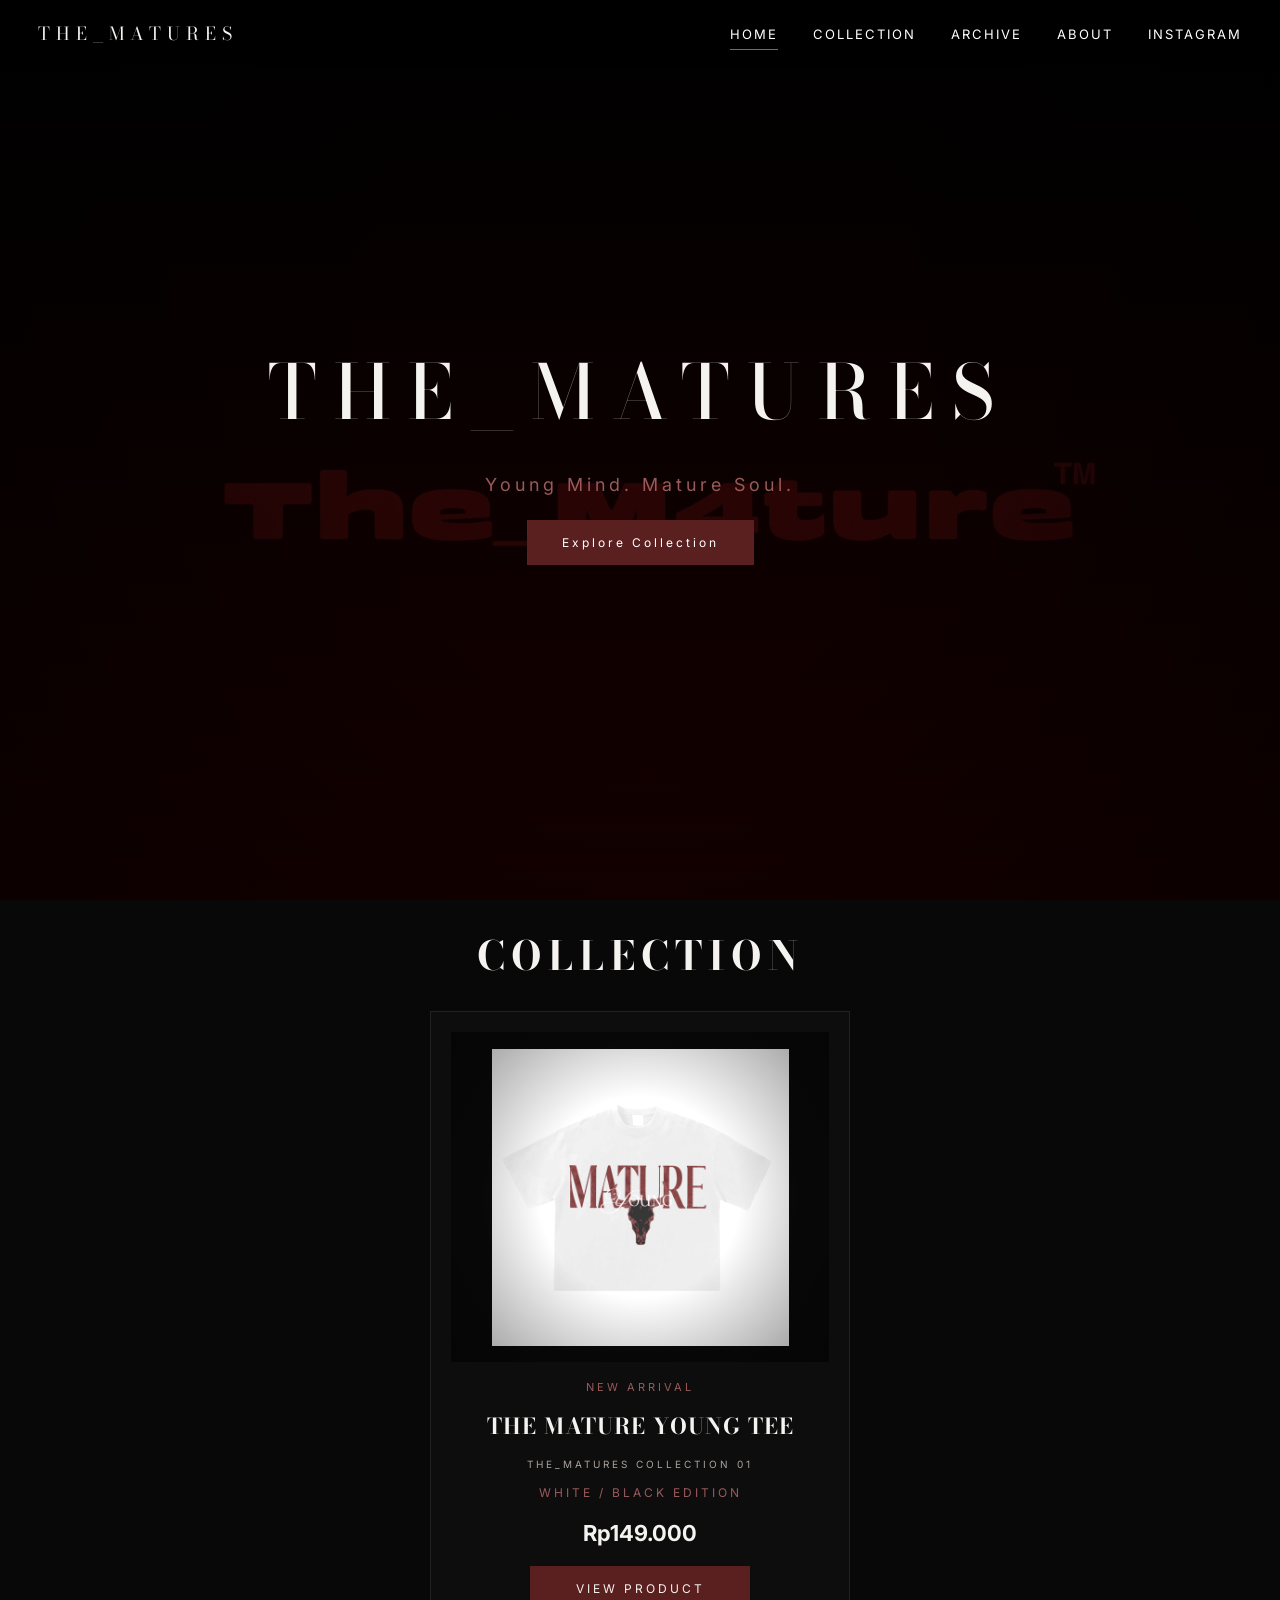
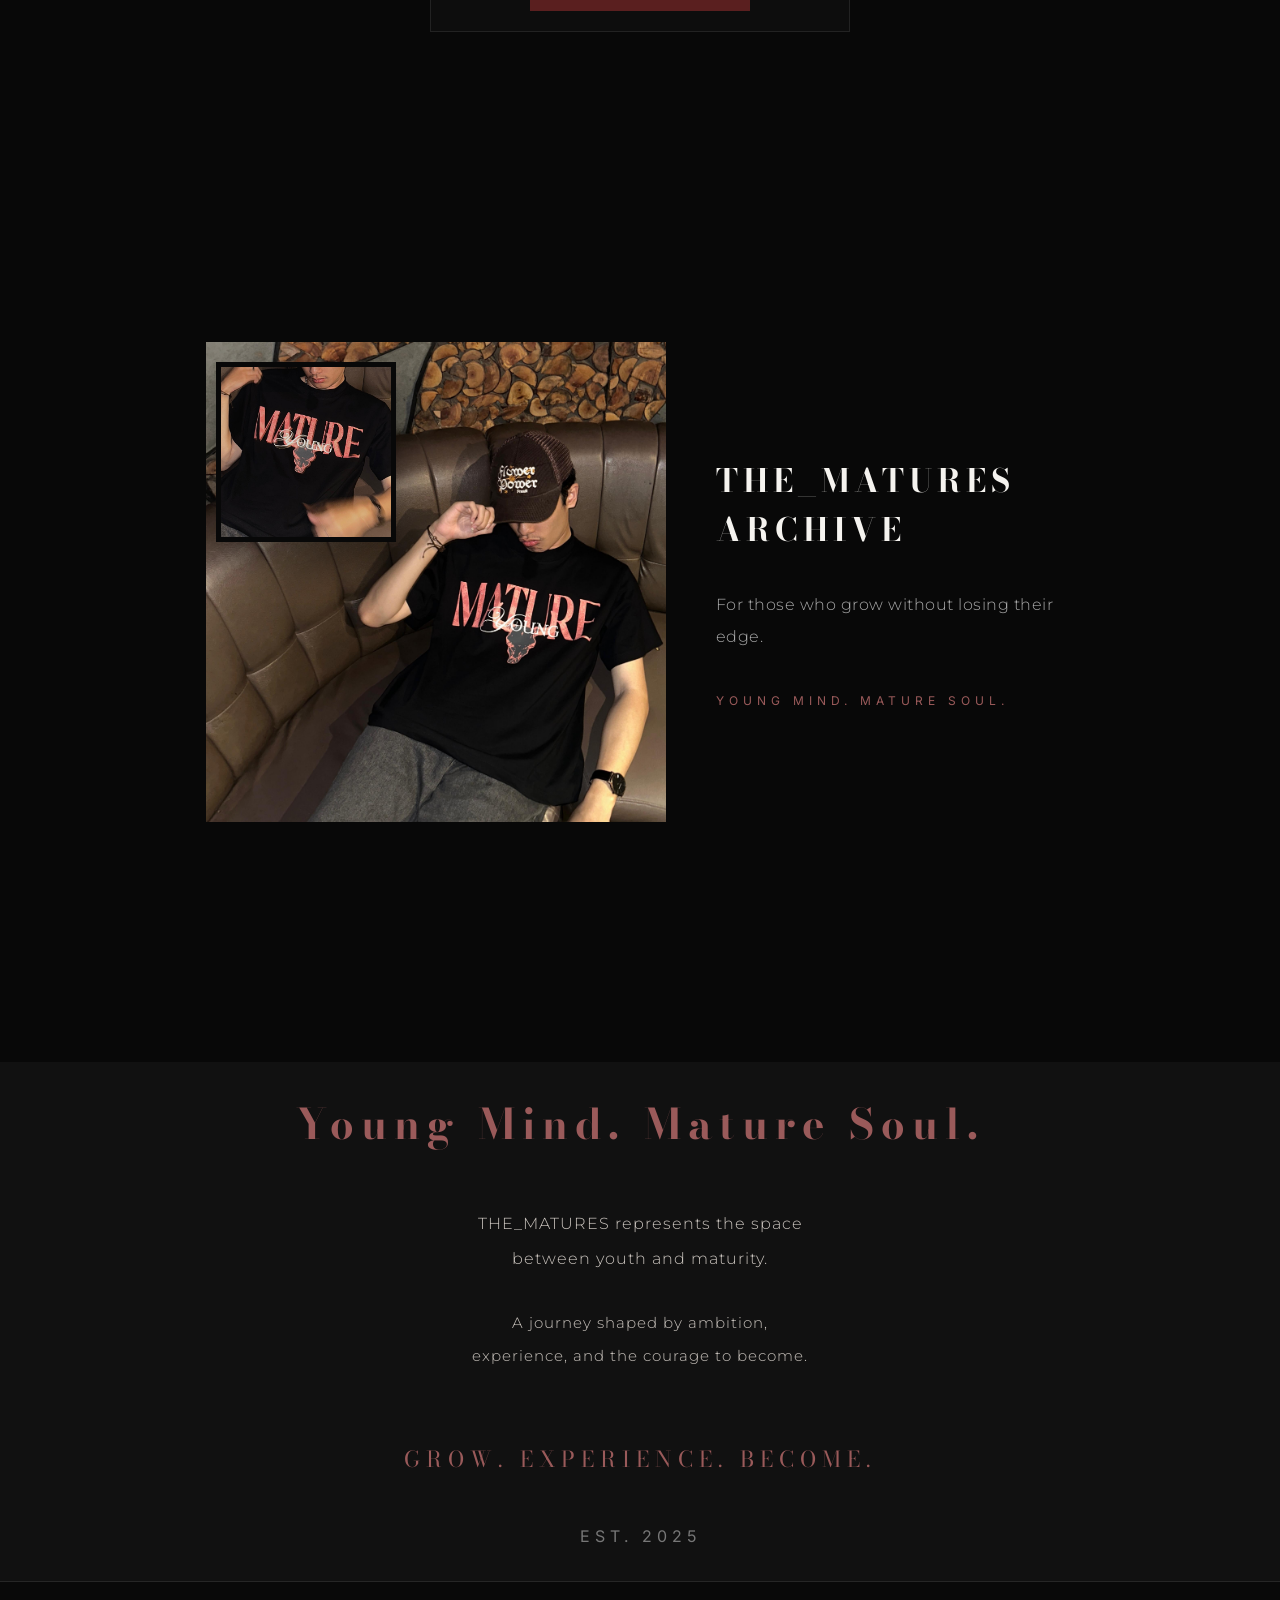
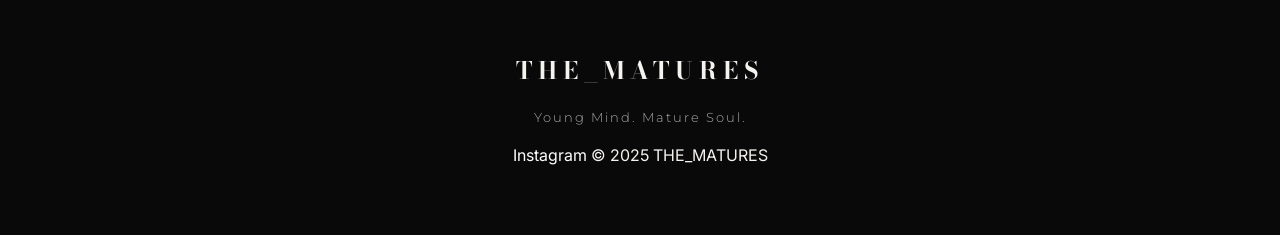
==== commit ea05ec99: "add clean product url routing" ====
--- a/index.html
+++ b/index.html
@@ -3,11 +3,13 @@
 <head>
     <meta charset="UTF-8">
     <title>THE_MATURES | Official Streetwear</title>
+    <link rel="canonical" href="https://the-matures.vercel.app/">
     <link rel="icon" type="image/png" sizes="512x512" href="./favicon.png?v=2">
     <meta name="description" content="THE_MATURES is a streetwear brand creating timeless pieces with modern identity. Explore boxy tee, long sleeve, and everyday essentials.">
     <meta name="keywords" content="THE_MATURES, streetwear, boxy tee, oversized tee, fashion Indonesia">
     <meta name="author" content="THE_MATURES">
     <meta name="viewport" content="width=device-width, initial-scale=1.0">
+    <link rel="preload" as="image" href="images/hero.jpg">
 
     <!-- SOCIAL PREVIEW -->
 
@@ -30,24 +32,33 @@
     <link rel="preconnect" href="https://fonts.googleapis.com">
     <link rel="preconnect" href="https://fonts.gstatic.com" crossorigin>
     <link href="https://fonts.googleapis.com/css2?family=Bodoni+Moda:opsz,wght@6..96,400;6..96,500;6..96,700&family=Inter:wght@400;500;600;700&display=swap" rel="stylesheet">
-    <link href="https://fonts.googleapis.com/css2?family=Cormorant+Garamond:wght@300;400;500&display=swap" rel="stylesheet">
     <link href="https://fonts.googleapis.com/css2?family=Montserrat:wght@300;400&display=swap" rel="stylesheet">
 
     <link rel="stylesheet" href="style.css">
 </head>
 <body>
 
+<div class="page-transition"></div>
+
     <header class="header">
         <div class="logo">THE_MATURES</div>
 
-        <div class="hamburger">☰</div>
+        <div
+    class="hamburger"
+    role="button"
+    tabindex="0"
+    aria-label="Open menu"
+    aria-controls="menu"
+    aria-expanded="false">
+    ☰
+</div>
 
         <nav id="menu">
     <a href="/">HOME</a>
-    <a href="#collection">COLLECTION</a>
-    <a href="#archive">ARCHIVE</a>
-    <a href="#about">ABOUT</a>
-    <a href="https://instagram.com/matures_co" target="_blank">INSTAGRAM</a>
+    <a href="/Collection">COLLECTION</a>
+    <a href="/Archive">ARCHIVE</a>
+    <a href="/About">ABOUT</a>
+    <a href="https://instagram.com/matures_co" target="_blank" rel="noopener noreferrer">INSTAGRAM</a>
 </nav>
     </header>
 
@@ -55,9 +66,9 @@
         <h1 class="hero-title">THE_MATURES</h1>
         <p class="hero-subtitle">Young Mind. Mature Soul.</p>
 
-        <a href="#collection" class="hero-link">
-            <button class="hero-btn">Explore Collection</button>
-        </a>
+        <a href="#collection" class="hero-link hero-btn">
+    Explore Collection
+</a>
     </section>
 
     <section id="collection" class="collection">
@@ -72,6 +83,7 @@
 <img 
 src="images/white-tee.jpg"
 loading="lazy"
+decoding="async"
 alt="THE MATURE YOUNG TEE">
 </div>
 
@@ -101,10 +113,8 @@
 </h4>
 
 
-<a href="product.html">
-<button>
-VIEW PRODUCT
-</button>
+<a href="/the-mature-young-tee" class="card-button">
+    VIEW PRODUCT
 </a>
 
 
@@ -120,13 +130,19 @@
 
         <div class="archive-image reveal">
 
-            <img src="images/archive-main.jpg" 
-            alt="THE_MATURES Archive">
-
-
-            <img class="archive-detail"
-            src="images/archive-detail.jpg"
-            alt="THE_MATURES Detail">
+            <img
+src="images/archive-main.jpg"
+loading="lazy"
+decoding="async"
+alt="THE_MATURES Archive">
+
+
+<img
+class="archive-detail"
+src="images/archive-detail.jpg"
+loading="lazy"
+decoding="async"
+alt="THE_MATURES Detail">
 
         </div>
 
@@ -155,38 +171,6 @@
     
     
 
-<section id="size-guide" class="size-guide">
-        <h2>SIZE GUIDE</h2>
-
-        <table>
-            <tr>
-                <th>SIZE</th>
-                <th>WIDTH</th>
-                <th>LENGTH</th>
-            </tr>
-            <tr>
-                <td>M</td>
-                <td>58 CM</td>
-                <td>70 CM</td>
-            </tr>
-            <tr>
-                <td>L</td>
-                <td>60 CM</td>
-                <td>72 CM</td>
-            </tr>
-            <tr>
-                <td>XL</td>
-                <td>62 CM</td>
-                <td>75 CM</td>
-            </tr>
-            <tr>
-                <td>XXL</td>
-                <td>64 CM</td>
-                <td>78 CM</td>
-            </tr>
-        </table>
-    </section>
-
     <section id="about" class="about reveal">
 
     <h3>
@@ -220,7 +204,7 @@
     <footer class="footer reveal">
         <h2>THE_MATURES</h2>
         <p>Young Mind. Mature Soul.</p>
-        <a href="https://www.instagram.com/matures_co/" target="_blank">Instagram</a>
+        <a href="https://www.instagram.com/matures_co/" target="_blank" rel="noopener noreferrer">Instagram</a>
         <span>© 2025 THE_MATURES</span>
     </footer>
 
--- a/style.css
+++ b/style.css
@@ -28,11 +28,6 @@
 
 }
 
-.archive{
-    
-}
-
-
 
 body{
 
@@ -56,7 +51,7 @@
 
     width:100%;
 
-    padding:20px 8%;
+    padding:20px 3%;
 
     display:flex;
 
@@ -148,6 +143,12 @@
 
 
 nav a:hover::after{
+
+    width:100%;
+
+}
+
+nav a.active::after{
 
     width:100%;
 
@@ -205,6 +206,8 @@
     opacity:.15;
 
     pointer-events:none;
+
+    z-index:1;
 
 }
 
@@ -225,6 +228,7 @@
 
 }
 
+
 .hero-title{
 
     font-family:'Bodoni Moda', serif;
@@ -257,12 +261,44 @@
 
 .hero-btn{
 
+    display:inline-block;
+
+    background:var(--accent);
+
+    color:white;
+
+    border:none;
+
+    padding:15px 35px;
+
+    letter-spacing:3px;
+
+    font-size:12px;
+
+    text-decoration:none;
+
+    cursor:pointer;
+
+    position:relative;
+
+    overflow:hidden;
+
+    transition:.3s;
+
     animation:heroFade 1.2s ease .6s forwards;
 
     opacity:0;
 
 }
 
+.hero-btn:hover{
+
+    background:var(--accent-hover);
+
+    transform:translateY(-3px);
+
+}
+
 
 @keyframes heroFade{
 
@@ -320,6 +356,10 @@
 
     transition:.3s;
 
+    position:relative;
+
+    overflow:hidden;
+
 }
 
 
@@ -331,20 +371,59 @@
 
 }
 
-.card button{
+.card-button{
 
     width:220px;
     display:block;
     margin:20px auto 0;
 
-}
-
-button{
+    background:var(--accent);
+    color:white;
+
+    padding:15px 35px;
+
+    letter-spacing:3px;
+    font-size:12px;
+
+    text-decoration:none;
 
     position:relative;
-
     overflow:hidden;
 
+    transition:.3s;
+
+}
+
+.card-button::before{
+
+    content:"";
+
+    position:absolute;
+
+    top:0;
+    left:-100%;
+
+    width:100%;
+    height:100%;
+
+    background:rgba(255,255,255,.12);
+
+    transition:.5s;
+
+}
+
+.card-button:hover{
+
+    background:var(--accent-hover);
+
+    transform:translateY(-3px);
+
+}
+
+.card-button:hover::before{
+
+    left:100%;
+
 }
 
 
@@ -381,10 +460,20 @@
 
 .collection{
 
+    margin-top:0;
+
     padding:25px 8% 160px;
 
     text-align:center;
 
+    position:relative;
+
+    z-index:1;
+
+    background:#080808;
+
+    scroll-margin-top:-3px;
+
 }
 
 
@@ -398,20 +487,10 @@
 
     margin-bottom:25px;
 
-}
-
-
-.size-guide h2{
-
-    font-family:'Bodoni Moda', serif;
-
-    font-size:40px;
-
-    letter-spacing:6px;
-
-    margin-bottom:80px;
-
-}
+    scroll-margin-top:0;
+
+}
+
 
 
 .products{
@@ -605,7 +684,7 @@
 
     letter-spacing:3px;
 
-    margin-top:8px 0;
+    margin:8px 0;
 
 }
 
@@ -655,139 +734,88 @@
 
 }
 
-.size-link{
-
-    display:inline-block;
-
-    margin-top:15px;
-
-    margin-bottom:20px;
-
-    color:#aaa29c;
-
-    font-size:11px;
-
-    letter-spacing:3px;
-
-    text-decoration:none;
-
-    transition:.3s;
-
-}
-
-.size-link{
+
+
+.card p{
+
+    color:var(--muted);
+
+    margin:15px 0;
+
+}
+
+
+.card h4{
+
+    font-size:22px;
+
+    margin:20px 0;
+
+}
+
+/* ================= ARCHIVE ================= */
+
+
+.archive{
+
+    min-height:100vh;
+
+    display:flex;
+
+    align-items:center;
+
+    padding:0 10%;
+
+    background:#080808;
+
+    scroll-margin-top:20px;
+
+}
+
+
+.archive-content{
+
+    width:100%;
+
+    display:flex;
+
+    align-items:center;
+
+    justify-content:center;
+
+    gap:50px;
+
+    transform:translateY(-60px);
+
+}
+
+
+.archive-image{
 
     position:relative;
 
-}
-
-
-.size-link::after{
-
-    content:"";
-
-    position:absolute;
-
-    left:0;
-
-    bottom:-5px;
-
-    width:0;
-
-    height:1px;
-
-    background:#9a5a5a;
-
-    transition:.3s;
-
-}
-
-
-.size-link:hover::after{
+    width:460px;
+
+    height:480px;
+
+    overflow:hidden;
+
+}
+
+
+.archive-image img:first-child{
 
     width:100%;
 
-}
-
-.size-link:hover{
-
-    color:white;
-
-}
-
-.card p{
-
-    color:var(--muted);
-
-    margin:15px 0;
-
-}
-
-
-.card h4{
-
-    font-size:22px;
-
-    margin:20px 0;
-
-}
-
-/* ================= ARCHIVE ================= */
-
-
-.archive{
-
-    padding:0px 10% 120px;
-
-    background:#080808;
-
-}
-
-
-.archive-content{
-
-    display:flex;
-
-    align-items:center;
-
-    justify-content:center;
-
-    gap:80px;
+    height:100%;
+
+    display:block;
+
+    object-fit:cover;
+
+    object-position:center 60%;
 
     transform:translateY(0);
-}
-
-
-.archive-image{
-
-    position:relative;
-
-    width:500px;
-
-    height:520px;
-
-    overflow:hidden;
-
-}
-
-
-.archive-image img:first-child{
-
-    width:100%;
-
-    height:100%;
-
-    display:block;
-
-    object-fit:cover;
-
-    object-position:center 75%;
-
-    transform:translateY(10px);
-
-}
-
-.archive-image img:first-child{
 
     transition:.8s ease;
 
@@ -831,6 +859,7 @@
 
     width:35%;
 
+
 }
 
 
@@ -849,10 +878,18 @@
 
 .archive-text p{
 
+    font-family:'Montserrat', sans-serif;
+
+    font-size:16px;
+
+    font-weight:300;
+
     color:#aaa;
 
     line-height:2;
 
+    letter-spacing:.5px;
+
 }
 
 
@@ -872,18 +909,6 @@
 
 
 
-/* ================= SIZE ================= */
-
-
-.size-guide{
-
-    padding:100px 8%;
-
-    text-align:center;
-
-    scroll-margin-top:-70px;
-
-}
 
 
 table{
@@ -931,6 +956,8 @@
 
     position:relative;
 
+    scroll-margin-top:25px;
+
 }
 
 .about::before{
@@ -939,13 +966,13 @@
 
     position:absolute;
 
-    top:-25px;
+    top:-30px;
 
     left:0;
 
     width:100%;
 
-    height:25px;
+    height:30px;
 
     background:var(--surface);
 
@@ -1050,8 +1077,16 @@
 
 .footer p{
 
+    font-family:'Montserrat', sans-serif;
+
+    font-size:13px;
+
+    font-weight:300;
+
     color:#aaa;
 
+    letter-spacing:2px;
+
     margin:20px;
 
 }
@@ -1065,18 +1100,7 @@
 
 }
 
-.archive{
-
-    scroll-margin-top:20px;
-
-}
-
-
-.about{
-
-    scroll-margin-top:25px;
-
-}
+
 
 /* ================= ANIMATION ================= */
 
@@ -1134,11 +1158,7 @@
 
 }
 
-.collection h2{
-
-    scroll-margin-top:0;
-
-}
+
 
 .archive-image.reveal{
 
@@ -1159,27 +1179,88 @@
 
 
 .hamburger{
-
     display:none;
+    position:relative;
+    width:20px;
+    height:30px;
+    cursor:pointer;
+    font-size:0;
+    flex-shrink:0;
+}
+
+.hamburger:focus{
+    outline:none;
+}
+
+.hamburger:focus-visible{
+    outline:1px solid #9a5a5a;
+    outline-offset:4px;
+}
+
+.hamburger::before,
+.hamburger::after{
+    position:absolute;
+
+    left:50%;
+    top:50%;
+
+    width:44px;
+    height:44px;
+
+    display:flex;
+    align-items:center;
+    justify-content:center;
 
     font-size:22px;
-
+    line-height:1;
+
+    color:#f5f3ef;
+
+    transition:
+        opacity .2s ease,
+        transform .25s ease;
+}
+
+.hamburger::before{
+    content:"☰";
+    opacity:1;
+    transform:translate(-50%, -50%) rotate(0deg);
+}
+
+.hamburger::after{
+    content:"×";
+    opacity:0;
+    transform:translate(-50%, -50%) rotate(-90deg);
+}
+
+.hamburger.active::before{
+    opacity:0;
+    transform:translate(-50%, -50%) rotate(90deg);
+}
+
+.hamburger.active::after{
+    opacity:1;
+    transform:translate(-50%, -50%) rotate(0deg);
 }
 
 
 @media(max-width:700px){
 
-
 .header{
 
     padding:20px;
 
+    backdrop-filter:none;
+    -webkit-backdrop-filter:none;
+
+    background:rgba(0,0,0,.92);
+
 }
 
 
 nav{
 
-    display:none;
+    display:flex;
 
     position:absolute;
 
@@ -1197,12 +1278,33 @@
 
     border:1px solid #222;
 
+    opacity:0;
+
+    visibility:hidden;
+
+    pointer-events:none;
+
+    transform:translateY(-12px) scale(.97);
+
+    transform-origin:top right;
+
+    transition:
+        opacity .25s ease,
+        transform .25s ease,
+        visibility .25s ease;
+
 }
 
 
 nav.active{
 
-    display:flex;
+    opacity:1;
+
+    visibility:visible;
+
+    pointer-events:auto;
+
+    transform:translateY(0) scale(1);
 
 }
 
@@ -1268,13 +1370,11 @@
 
     min-height:auto;
 
-    padding:70px 8% 0;
+    padding:45px 8% 0;
 
     background:#080808;
 
 }
-
-
 
 .product-container{
     display:flex;
@@ -1285,15 +1385,19 @@
     margin:auto;
 }
 
-
+.product-details{
+
+    grid-column:2;
+
+}
 
 .product-gallery{
     width:50%;
     display:flex;
     flex-direction:column;
     align-items:center;
-    padding-top:25px;
-    padding-bottom:20px;
+    padding-top:45px;
+    padding-bottom:0;
 }
 
 
@@ -1301,7 +1405,7 @@
 .product-gallery img{
     width:100%;
     max-width:310px;
-    max-height:310px;
+    max-height:290px;
     object-fit:contain;
     transition:none;
 }
@@ -1318,7 +1422,7 @@
 
 .product-info{
     width:40%;
-    padding-top:20px;
+    padding-top:45px;
 }
 
 
@@ -1372,8 +1476,8 @@
 
 .product-details{
     margin-top:10px;
-    padding-top:10px;
-    border-top:1px solid #262626;
+    padding-top:0;
+    border-top:none;
 }
 
 .product-size{
@@ -1383,13 +1487,18 @@
     text-align:center;
 }
 
-
+.mobile-size,
+.mobile-order{
+
+    display:none;
+
+}
 
 .product-size h3{
     font-size:12px;
     letter-spacing:4px;
     color:#9a5a5a;
-    margin-bottom:10px;
+    margin-bottom:6px;
 }
 
 
@@ -1487,7 +1596,7 @@
 
     min-width:60px;
 
-    padding:14px 20px;
+    padding:10px 18px;
 
     background:none;
 
@@ -1509,15 +1618,59 @@
 .size-btn:hover,
 .size-btn.active{
 
-    border-color:#9a5a5a;
+    background:#5a1f1f;
+
+    border-color:#5a1f1f;
 
     color:white;
 
 }
 
-#order-btn{
-    margin-top:18px;
+#whatsapp-order{
+    display:block;
+
     width:300px;
+    margin-top:12px;
+    padding:12px 30px;
+
+    background:var(--accent);
+    color:white;
+
+    text-align:center;
+    text-decoration:none;
+
+    letter-spacing:3px;
+    font-size:12px;
+
+    position:relative;
+    overflow:hidden;
+
+    transition:.3s;
+}
+
+#whatsapp-order::before{
+    content:"";
+
+    position:absolute;
+
+    top:0;
+    left:-100%;
+
+    width:100%;
+    height:100%;
+
+    background:rgba(255,255,255,.12);
+
+    transition:.5s;
+}
+
+#whatsapp-order:hover{
+    background:var(--accent-hover);
+    transform:translateY(-3px);
+}
+
+#whatsapp-order:hover::before{
+    left:100%;
 }
 
 .product-details h3{
@@ -1525,7 +1678,7 @@
     letter-spacing:4px;
     color:#9a5a5a;
     font-weight:400;
-    margin-bottom:18px;
+    margin-bottom:10px;
 }
 
 .product-details p{
@@ -1533,4 +1686,773 @@
     line-height:1.8;
     letter-spacing:2px;
     font-size:18px;
+}
+
+/* SIZE GUIDE MODAL */
+
+.size-modal{
+    display:none;
+    position:fixed;
+    inset:0;
+    background:rgba(0,0,0,0.75);
+    z-index:999;
+    align-items:center;
+    justify-content:center;
+}
+
+
+.size-modal-content{
+
+    background:#0d0d0d;
+    border:1px solid #333;
+
+    width:450px;
+    padding:40px;
+
+    position:relative;
+}
+
+
+.size-modal-content h2{
+
+    font-family:'Bodoni Moda', serif;
+    text-align:center;
+
+    letter-spacing:3px;
+
+    margin-bottom:30px;
+
+}
+
+
+#close-size{
+
+    position:absolute;
+
+    top:15px;
+    right:20px;
+
+    background:none;
+    border:none;
+
+    color:white;
+
+    font-size:24px;
+
+    cursor:pointer;
+
+}
+
+
+.size-modal-content table{
+
+    width:100%;
+
+    border-collapse:collapse;
+
+}
+
+
+.size-modal-content th,
+.size-modal-content td{
+
+    padding:15px;
+
+    border-bottom:1px solid #333;
+
+    text-align:center;
+
+}
+
+
+.size-modal-content th{
+
+    color:#8b3f3f;
+
+    letter-spacing:2px;
+
+}
+
+
+
+#close-size{
+
+    transition:none !important;
+    transform:none !important;
+
+    animation:none !important;
+
+    overflow:visible;
+
+    background:none;
+
+    font-size:20px;
+
+    opacity:.8;
+
+}
+
+
+#close-size::before{
+
+    display:none;
+
+}
+
+
+#close-size:hover{
+
+    transition:none !important;
+
+    transform:none !important;
+
+    background:none;
+
+    opacity:1;
+
+}
+
+/* SIZE GUIDE LINK */
+
+.size-guide-btn{
+
+    position:relative;
+
+    background:none !important;
+    border:none !important;
+
+    color:#aaa29c;
+
+    padding:8px 0;
+
+    margin-top:12px;
+
+    font-size:11px;
+
+    letter-spacing:4px;
+
+    line-height:1;
+
+    overflow:visible !important;
+
+    transform:none !important;
+
+}
+
+
+/* matikan efek tombol global */
+
+.size-guide-btn::before{
+
+    content:none !important;
+
+}
+
+
+/* underline animation */
+
+.size-guide-btn::after{
+
+    content:"";
+
+    position:absolute;
+
+    left:0;
+
+    bottom:-1px;
+
+    width:calc(100% - 4px);
+
+    height:1px;
+
+    background:white;
+
+    transform:scaleX(0);
+
+    transform-origin:left;
+
+    transition:.3s ease;
+
+}
+
+
+.size-guide-btn:hover::after{
+
+    transform:scaleX(1);
+
+}
+
+
+.size-guide-btn:hover{
+
+    background:none !important;
+
+    color:white;
+
+    transform:none !important;
+
+}
+
+.size-guide-btn:focus{
+
+    outline:none;
+
+}
+
+.size-guide-btn:focus-visible{
+
+    outline:1px solid #9a5a5a;
+
+    outline-offset:4px;
+
+}
+
+/* BACK TO COLLECTION */
+
+.back-collection{
+
+    display:flex;
+
+    align-items:center;
+
+    width:max-content;
+
+    margin-bottom:0;
+
+    color:#aaa29c;
+
+    text-decoration:none;
+
+    font-size:11px;
+
+    letter-spacing:3px;
+
+    transition:.3s ease;
+
+    position:relative;
+
+    top:30px;
+
+    z-index:10;
+
+}
+
+.back-arrow{
+
+    width:18px;
+
+    height:1px;
+
+    background:#aaa29c;
+
+    display:inline-block;
+
+    margin-right:12px;
+
+    position:relative;
+
+}
+
+
+.back-arrow::before{
+
+    content:"";
+
+    position:absolute;
+
+    width:6px;
+
+    height:1px;
+
+    background:#aaa29c;
+
+    left:0;
+
+    top:-3px;
+
+    transform:rotate(-45deg);
+
+}
+
+
+.back-arrow::after{
+
+    content:"";
+
+    position:absolute;
+
+    width:6px;
+
+    height:1px;
+
+    background:#aaa29c;
+
+    left:0;
+
+    top:3px;
+
+    transform:rotate(45deg);
+
+}
+
+.back-collection:hover{
+
+    color:white;
+
+    transform:translateX(-5px);
+
+}
+
+/* ================= PAGE TRANSITION ================= */
+
+.page-transition{
+
+    position:fixed;
+
+    inset:0;
+
+    background:#080808;
+
+    z-index:99999;
+
+    opacity:0;
+
+    pointer-events:none;
+
+    transition:opacity .5s ease;
+
+}
+
+
+.page-transition.active{
+
+    opacity:1;
+
+}
+
+/* REMOVE LINK STYLE AROUND BUTTON */
+
+.card a{
+
+    text-decoration:none;
+
+    color:inherit;
+
+}
+
+/* ================= PRODUCT PAGE ENTER ANIMATION ================= */
+
+
+.product-page{
+
+    animation:productFade .8s ease forwards;
+
+}
+
+
+.product-gallery{
+
+    animation:productSlideLeft .8s ease forwards;
+
+}
+
+
+.product-info{
+
+    animation:productSlideRight .8s ease forwards;
+
+}
+
+
+
+@keyframes productFade{
+
+    from{
+
+        opacity:0;
+
+    }
+
+    to{
+
+        opacity:1;
+
+    }
+
+}
+
+
+
+@keyframes productSlideLeft{
+
+    from{
+
+        opacity:0;
+
+        transform:translateX(-40px);
+
+    }
+
+
+    to{
+
+        opacity:1;
+
+        transform:translateX(0);
+
+    }
+
+}
+
+
+
+@keyframes productSlideRight{
+
+    from{
+
+        opacity:0;
+
+        transform:translateX(40px);
+
+    }
+
+
+    to{
+
+        opacity:1;
+
+        transform:translateX(0);
+
+    }
+
+}
+
+/* ================= PRODUCT HEADER ================= */
+
+.product-header nav{
+
+    display:none;
+
+}
+
+/* ================= MOBILE PRODUCT PAGE ================= */
+
+@media(max-width:700px){
+
+
+.product-page{
+
+    padding:75px 20px 20px;
+
+}
+
+
+.product-container{
+
+    flex-direction:column;
+
+    gap:15px;
+
+    width:100%;
+
+}
+
+
+.product-gallery{
+
+    width:100%;
+
+    padding-top:10px;
+
+    margin-bottom:20px;
+
+}
+
+
+.product-gallery img{
+
+    max-width:290px;
+
+    max-height:290px;
+
+}
+
+
+.product-info{
+
+    width:100%;
+
+    padding-top:0;
+
+    text-align:center;
+
+}
+
+
+.product-info h1{
+
+    font-size:28px;
+
+    letter-spacing:4px;
+
+}
+
+
+.product-info h2{
+
+    font-size:24px;
+
+}
+
+
+.product-details{
+
+    text-align:center;
+
+}
+
+
+.product-color{
+
+    text-align:center;
+
+}
+
+.product-details{
+
+    margin-top:20px;
+
+}
+
+.color-options{
+
+    justify-content:center;
+
+}
+
+.product-details p{
+
+    text-align:center;
+
+}
+
+.product-info button{
+
+    width:100%;
+
+}
+
+
+.back-collection{
+
+    top:10px;
+
+    margin-bottom:25px;
+
+}
+
+.product-info h1{
+
+    margin:8px 0;
+
+}
+
+
+.product-info h2{
+
+    margin:8px 0;
+
+}
+
+
+.product-color{
+
+    margin-top:25px;
+
+}
+
+.product-details p{
+
+    font-size:13px;
+
+    line-height:1.6;
+
+    letter-spacing:1.5px;
+
+}
+
+.product-info .size-guide-btn{
+    margin-top:12px;
+    width:auto;
+}
+
+/* MOBILE PRODUCT VARIANT */
+
+.desktop-size,
+#whatsapp-order{
+
+    display:none;
+
+}
+
+
+.mobile-size,
+.mobile-order{
+
+    display:block;
+
+}
+
+
+.mobile-size .product-size{
+
+    margin-top:30px;
+
+    text-align:center;
+
+}
+
+
+.mobile-order{
+
+    margin-top:18px;
+
+}
+
+
+.mobile-order-btn{
+
+    display:block;
+
+    width:320px;
+    height:42px;
+
+    margin:0 auto;
+
+    background:var(--accent);
+    color:white;
+
+    text-align:center;
+    text-decoration:none;
+
+    line-height:42px;
+
+    letter-spacing:3px;
+    font-size:12px;
+
+    position:relative;
+    overflow:hidden;
+
+    transition:.3s;
+}
+
+.mobile-order-btn::before{
+
+    content:"";
+
+    position:absolute;
+
+    top:0;
+    left:-100%;
+
+    width:100%;
+    height:100%;
+
+    background:rgba(255,255,255,.12);
+
+    transition:.5s;
+}
+
+.mobile-order-btn:hover{
+
+    background:var(--accent-hover);
+    transform:translateY(-3px);
+
+}
+
+.mobile-order-btn:hover::before{
+
+    left:100%;
+
+}
+
+.product-size h3{
+
+    margin-bottom:2px;
+
+}
+
+
+}
+
+/* ================= MOBILE RESPONSIVE FIX ================= */
+
+@media(max-width:700px){
+
+    html,
+    body{
+        width:100%;
+        max-width:100%;
+        overflow-x:hidden;
+    }
+
+    /* MOBILE SCROLL PERFORMANCE */
+
+/* MOBILE SCROLL PERFORMANCE */
+
+.reveal{
+    opacity:0;
+    transform:none;
+    transition:opacity .35s ease;
+    transition-delay:0s;
+}
+
+.reveal.active{
+    opacity:1;
+    transform:none;
+}
+
+
+    /* ARCHIVE MOBILE */
+
+    .archive{
+        min-height:auto;
+        padding:80px 20px 60px;
+    }
+
+    .archive-content{
+        width:100%;
+        flex-direction:column;
+        gap:30px;
+        transform:none;
+    }
+
+    .archive-image{
+        width:100%;
+        max-width:460px;
+        height:auto;
+        aspect-ratio:23 / 24;
+    }
+
+    .archive-text{
+        width:100%;
+        text-align:center;
+    }
+
+
+    /* PRODUCT MOBILE SAFETY */
+
+    .mobile-order-btn{
+    width:min(320px, 100%);
+}
+
+
+    /* SIZE MODAL MOBILE */
+
+    .size-modal-content{
+        width:calc(100% - 40px);
+        max-width:450px;
+        padding:30px 20px;
+    }
+
 }
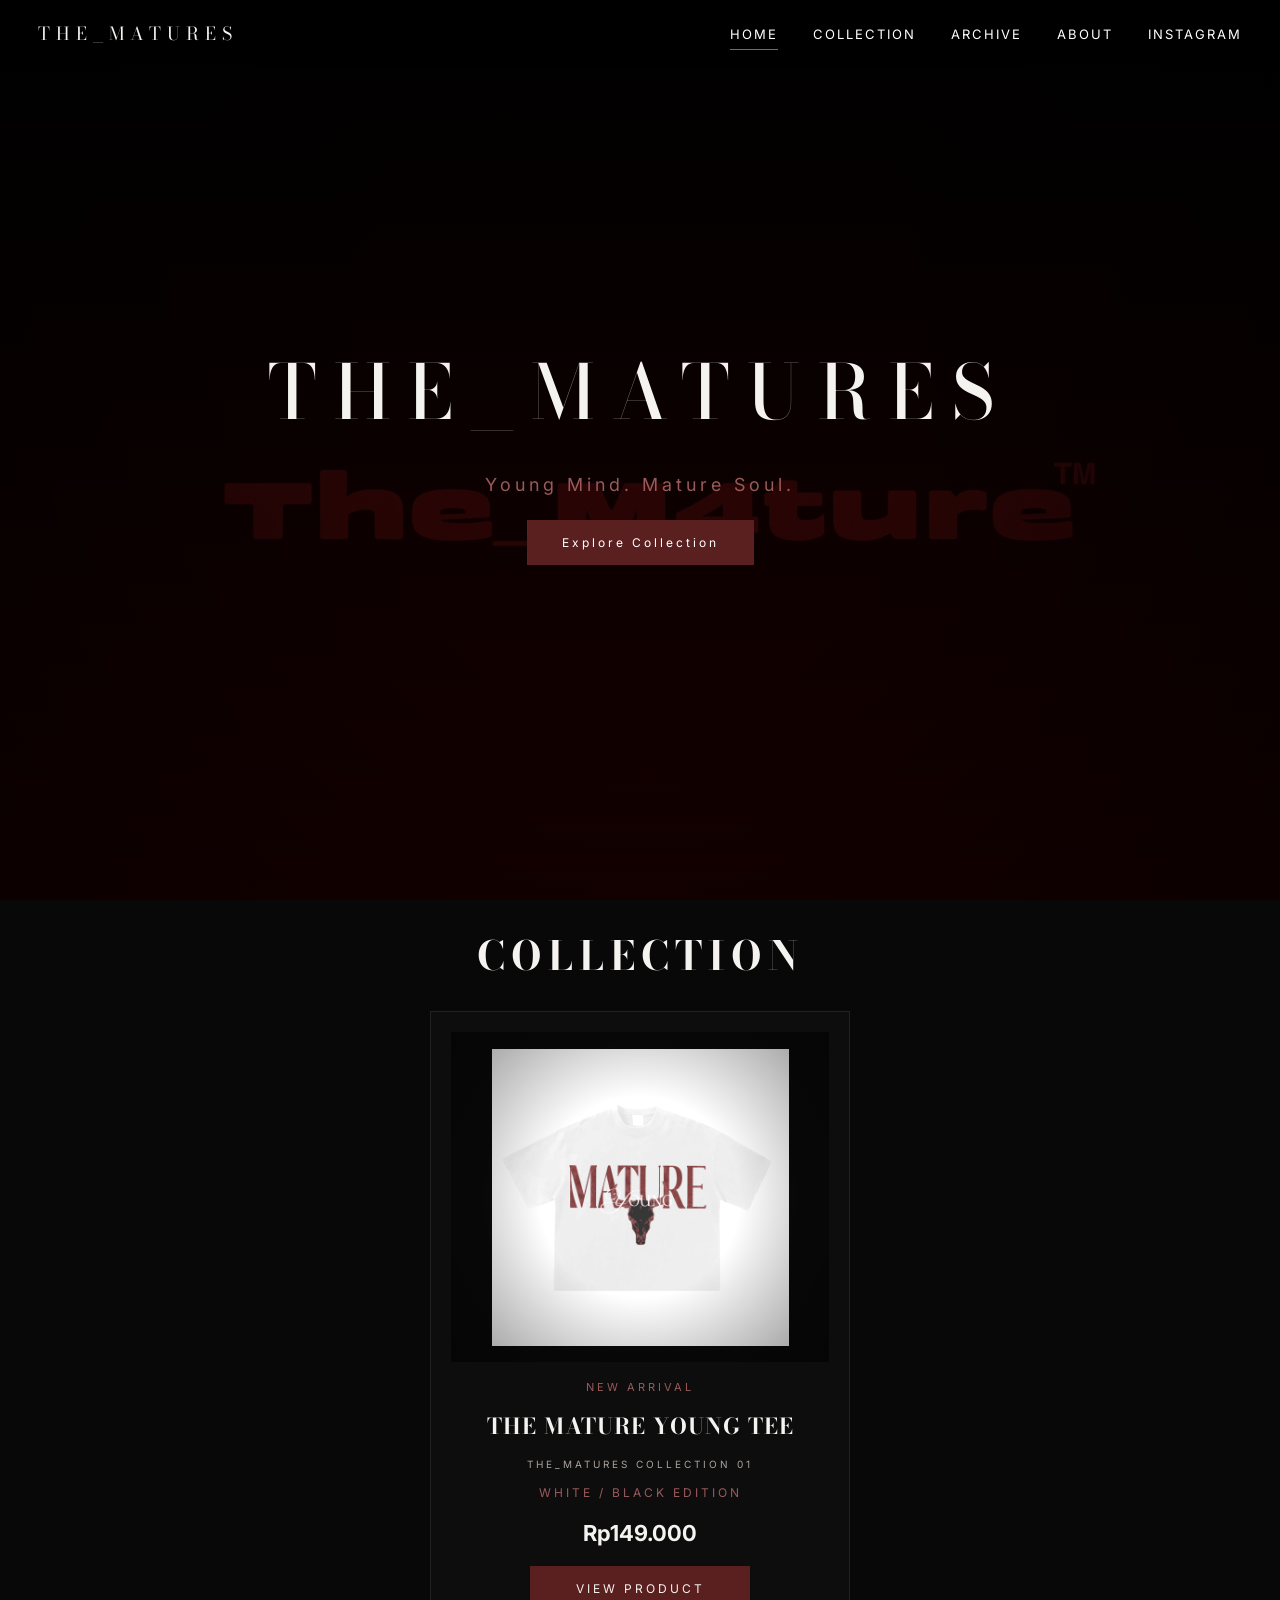
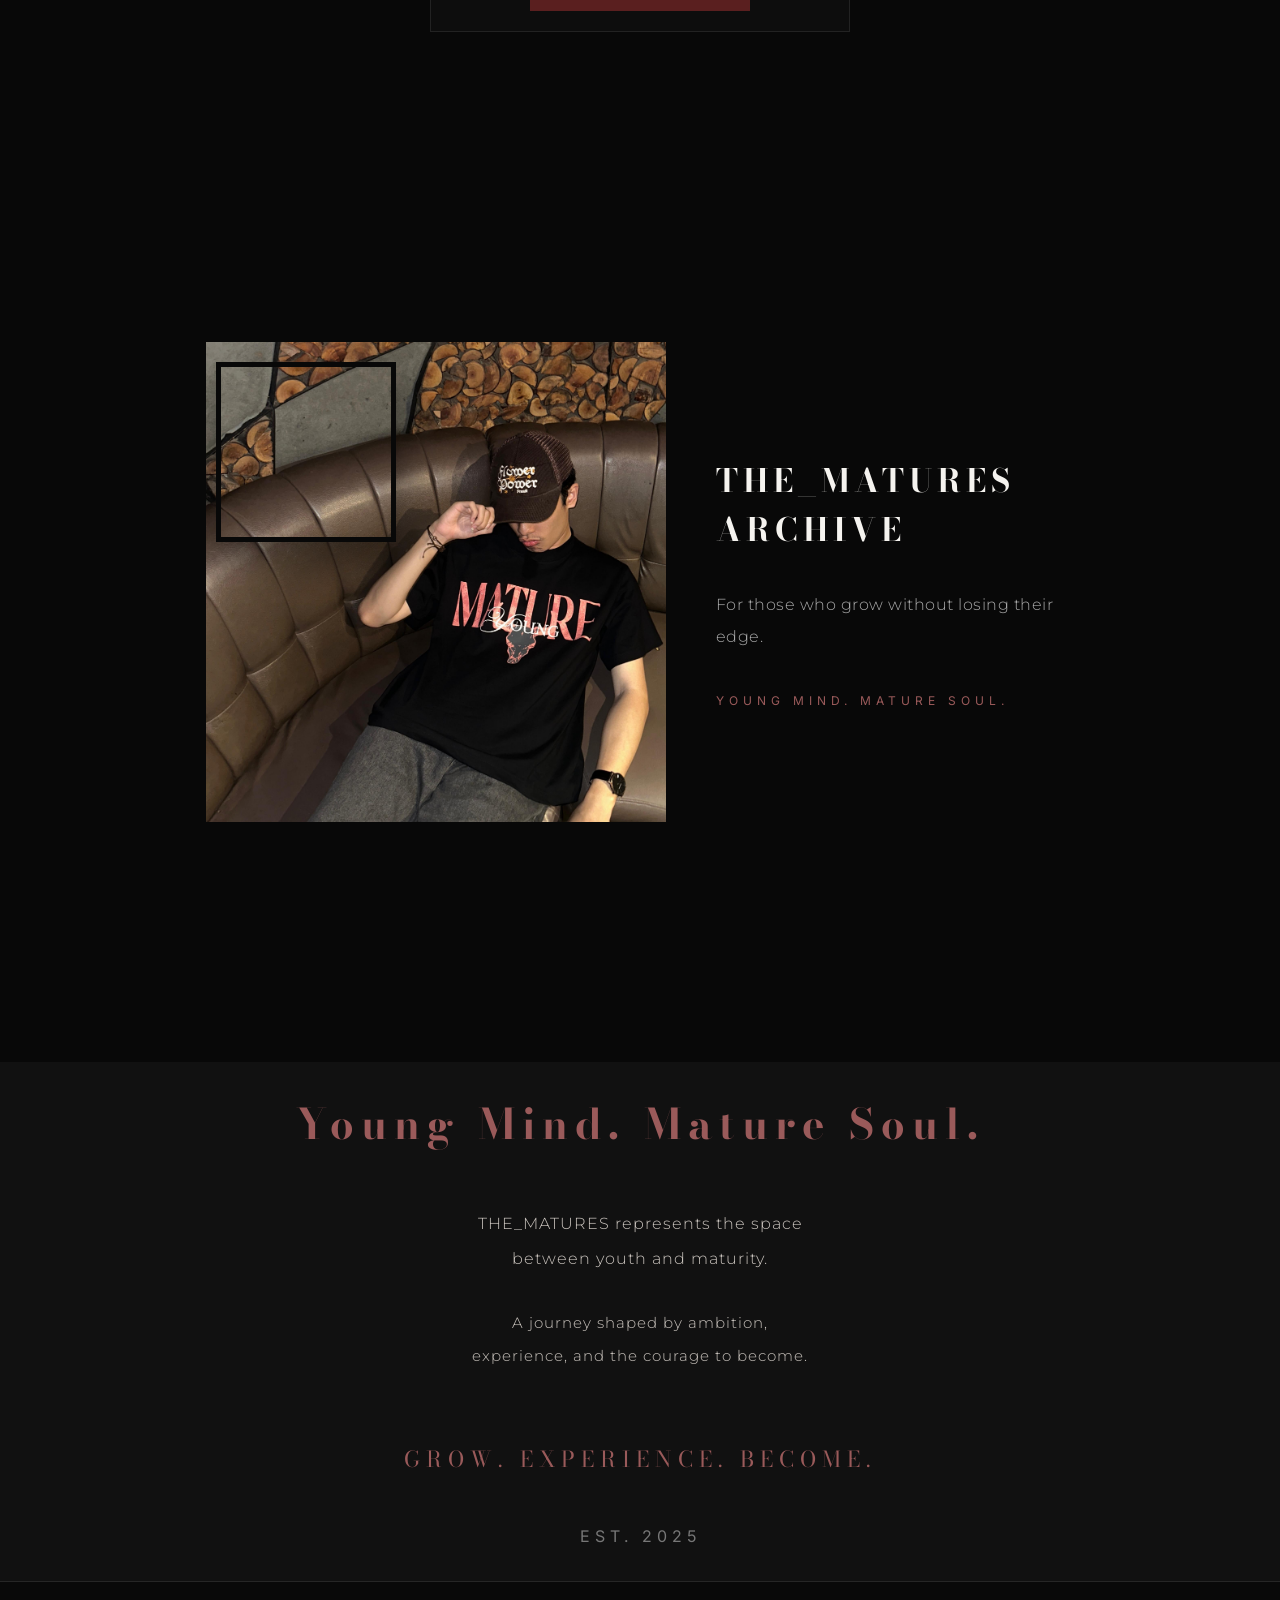
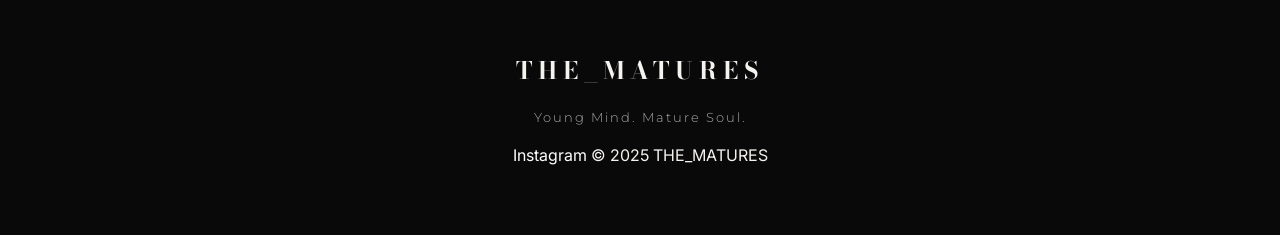
==== commit 07dd0cfc: "fix social preview metadata" ====
--- a/index.html
+++ b/index.html
@@ -11,7 +11,7 @@
     <meta name="viewport" content="width=device-width, initial-scale=1.0">
     <link rel="preload" as="image" href="images/hero.jpg">
 
-    <!-- SOCIAL PREVIEW -->
+<!-- SOCIAL PREVIEW -->
 
 <meta property="og:title" content="THE_MATURES | Official Streetwear">
 
@@ -19,11 +19,15 @@
 
 <meta property="og:image" content="https://the-matures.vercel.app/images/og-cover.jpg">
 
+<meta property="og:image:secure_url" content="https://the-matures.vercel.app/images/og-cover.jpg">
+
 <meta property="og:image:type" content="image/jpeg">
 
 <meta property="og:image:width" content="1200">
 
 <meta property="og:image:height" content="630">
+
+<meta property="og:image:alt" content="THE_MATURES | Official Streetwear">
 
 <meta property="og:url" content="https://the-matures.vercel.app/">
 
